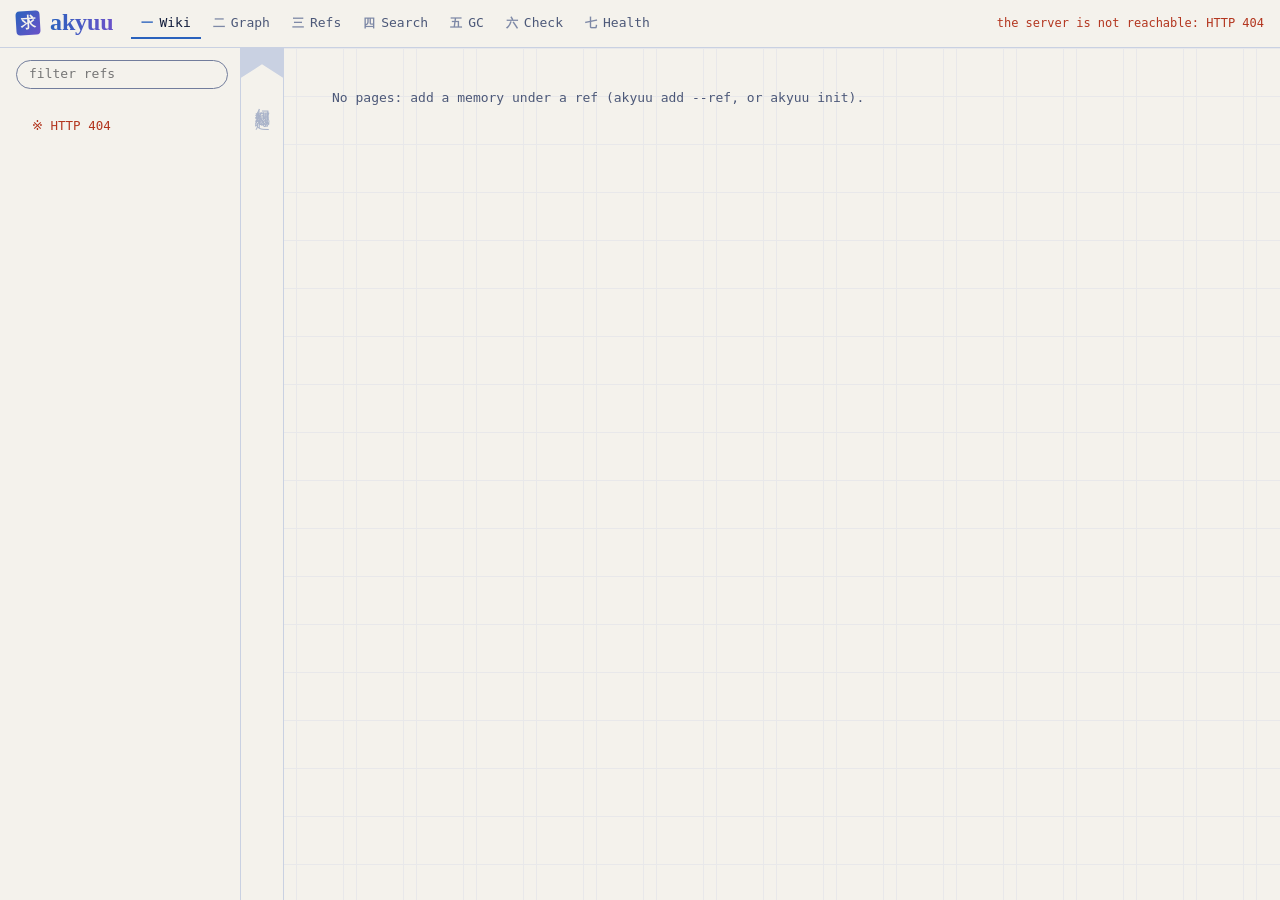
==== web/index.html @ 2ec1ef26 "feat: make the web UI work in small windows and high contrast - Below 720 px, wrap the header and sh" ====
<!doctype html>
<html lang="en">
<head>
<meta charset="utf-8">
<meta name="viewport" content="width=device-width, initial-scale=1">
<meta http-equiv="Content-Security-Policy" content="default-src 'none'; script-src 'unsafe-inline'; style-src 'unsafe-inline'; connect-src 'self'; img-src data:; font-src data:; base-uri 'none'; form-action 'none'">
<meta name="referrer" content="no-referrer">
<title>akyuu</title>
<style>
/*AKYUU-FONTS*/
/* The look is the Akyuu Manuscript design system: a chronicler's page in
   indigo ink. Light is the washi (paper) theme, dark the ai (indigo) one.
   One accent, sora, marks what is current; the status colours are shu
   (vermilion: a problem, a planned deletion), matsu (pine: fine) and kin
   (gold: a search hit). */
:root {
  --ai: #f4f2ec; --ai-raised: #ebe7dd; --ink: #0f1a3a; --ink-muted: #4c5878; --ink-dim: #7d88a6;
  --wire: #5b6b8f; --sora: #2a62bd; --fuji: #6a52c9; --on-accent: #f4f2ec;
  --rule: #dde2ec; --rule-page: #e8e8ea; --rule-strong: #c9d1e2; --rule-label: #a9b3c9; --line: #cdd3e0; --control: #727d9c;
  --shu: #b3361f; --matsu: #2a7451; --kin: #f2d67e;
  --glow-accent: none; --glow-ink: none; --glow-filter: none;
  --kind-s: 46%; --kind-l: 44%; --kind-mix: 11%;
  --chevron: url("data:image/svg+xml,%3Csvg xmlns='http://www.w3.org/2000/svg' width='10' height='6'%3E%3Cpath d='M1 1l4 4 4-4' fill='none' stroke='%234c5878' stroke-width='1.4' stroke-linecap='round' stroke-linejoin='round'/%3E%3C/svg%3E");
  --font-display: 'Shippori Mincho B1', 'Hiragino Mincho ProN', 'Yu Mincho', 'Noto Serif CJK JP', Georgia, serif;
  --font-mono: 'Spline Sans Mono', ui-monospace, Menlo, monospace;
  /* The names the rest of this sheet uses. */
  --bg: var(--ai); --fg: var(--ink); --muted: var(--ink-muted); --card: var(--ai-raised);
  --accent: var(--sora); --warn: var(--shu); --ok: var(--matsu); --grey: #e1e3ea; --grey-fg: var(--ink-muted);
  --sup: var(--wire); --about: var(--sora); --derived: var(--matsu); --refines: var(--fuji);
  --hit: var(--kin); --planned: var(--shu); --sel: var(--ink);
  font: 13px/1.45 var(--font-mono);
}
@media (prefers-color-scheme: dark) {
  :root {
    --ai: #0a1226; --ai-raised: #101c3c; --ink: #e9eef8; --ink-muted: #9aa8c8; --ink-dim: #56648a;
    --wire: #aebcd8; --sora: #8fc0ff; --fuji: #b3a3f2; --on-accent: #0a1226;
    --rule: #131f3d; --rule-page: #0f1932; --rule-strong: #1a2a52; --rule-label: #2e3f6e; --line: #24345e; --control: #63729a;
    --shu: #ff8a70; --matsu: #86d4a8; --kin: #e8c66a;
    --glow-accent: 0 0 14px rgba(143,192,255,.40); --glow-ink: 0 0 18px rgba(210,225,255,.22); --glow-filter: drop-shadow(0 0 4px rgba(143,192,255,.55));
    --grey: #17244a;
    --kind-s: 52%; --kind-l: 70%; --kind-mix: 15%;
    --chevron: url("data:image/svg+xml,%3Csvg xmlns='http://www.w3.org/2000/svg' width='10' height='6'%3E%3Cpath d='M1 1l4 4 4-4' fill='none' stroke='%239aa8c8' stroke-width='1.4' stroke-linecap='round' stroke-linejoin='round'/%3E%3C/svg%3E");
    color-scheme: dark;
  }
}
* { box-sizing: border-box; }
body { margin: 0; background: var(--bg); color: var(--fg); height: 100vh; display: flex; flex-direction: column; }
:focus-visible { outline: 1.6px solid var(--sora); outline-offset: 2px; }
header { display: flex; align-items: center; gap: 18px; padding: 8px 16px; border-bottom: 1px solid var(--rule-strong); background: var(--bg); }
header h1 { margin: 0; display: flex; align-items: center; gap: 10px; font: 700 24px/1 var(--font-display); letter-spacing: -.005em; }
header h1 .name {
  color: var(--sora); background: linear-gradient(90deg, var(--sora), var(--fuji)); -webkit-background-clip: text; background-clip: text; -webkit-text-fill-color: transparent;
  padding-bottom: 3px; }
.seal { display: inline-grid; place-items: center; width: 24px; height: 24px; border-radius: 4px; transform: rotate(-3.5deg);
  background: linear-gradient(135deg, var(--sora), var(--fuji)); color: var(--on-accent); font: 700 15px/1 var(--font-display); box-shadow: var(--glow-accent); }
nav#tabs { display: flex; flex-wrap: wrap; gap: 2px; }
nav button { background: none; border: none; border-bottom: 2px solid transparent; color: var(--ink-muted); padding: 6px 10px 4px; cursor: pointer; font: inherit; }
nav button:hover { color: var(--fg); }
nav button .folio { font: 700 12px/1 var(--font-display); color: var(--ink-dim); margin-right: 6px; }
nav button[aria-selected="true"] { color: var(--fg); border-bottom-color: var(--sora); }
nav button[aria-selected="true"] .folio { color: var(--sora); }
#status { margin-left: auto; color: var(--muted); font-size: 12px; }
#status.bad { color: var(--warn); }
main { flex: 1; display: flex; min-height: 0; }
.view { flex: 1; display: flex; flex-direction: column; min-width: 0; overflow: auto; }
.view[hidden] { display: none; }
.toolbar { display: flex; flex-wrap: wrap; align-items: center; gap: 10px; padding: 8px 16px; border-bottom: 1px solid var(--line); }
.toolbar label { display: inline-flex; align-items: center; gap: 6px; color: var(--muted); }
.toolbar select, .toolbar input, .toolbar button, .panel button, .wpage button {
  font: inherit; color: var(--fg); background: var(--bg); border: 1px solid var(--control); border-radius: 0; padding: 3px 8px; }
.toolbar input[type=search] { border-radius: 9999px; padding: 4px 14px; }
.toolbar button:hover, .panel button:hover, .wpage button:hover { border-color: var(--sora); color: var(--sora); }
.toolbar input[type=number] { width: 4.5em; }
.toolbar select { appearance: none; -webkit-appearance: none; padding-right: 30px; background-image: var(--chevron); background-repeat: no-repeat; background-position: right 11px center; background-size: 10px 6px; }
button { cursor: pointer; }
.chip { display: inline-flex; align-items: center; gap: 4px; border: 1.6px solid var(--sora); color: var(--sora); border-radius: 9999px; padding: 1px 4px 1px 10px; background: var(--bg); box-shadow: var(--glow-accent); }
.chip button { border: none; background: none; padding: 0 4px; color: inherit; }
.notice { padding: 6px 16px; color: var(--muted); font-size: 12.5px; }
.notice.warn { color: var(--warn); }
.notice.warn::before { content: "※ "; }
.canvas { flex: 1; overflow: auto; position: relative; }
svg.graph { display: block; }
svg.graph text { font: 12px var(--font-mono); fill: var(--fg); }
svg.graph .date { fill: var(--ink-dim); font-size: 11px; }
svg.graph .node { cursor: pointer; }
svg.graph .node { --kind: hsl(var(--kh, 220) var(--kind-s) var(--kind-l)); }
svg.graph .node rect.box { fill: color-mix(in oklab, var(--kind) var(--kind-mix), var(--bg)); }
svg.graph .node .kindbar { fill: var(--kind); }
svg.graph .node.superseded .kindbar { opacity: .5; }
svg.graph .ell, .ell { font-family: var(--font-mono); font-weight: 400; }
svg.graph .node text.top { font-size: 9.5px; fill: var(--ink-muted); }
svg.graph .node text.line { font: 700 13px var(--font-display); }
svg.graph .node rect.box { stroke: var(--wire); stroke-width: 1.2; }
svg.graph .node .cut { fill: var(--bg); stroke: none; }
svg.graph .node .fold { fill: none; stroke: var(--wire); stroke-width: 1.2; }
svg.graph .node.superseded rect.box { fill: var(--grey); stroke: var(--ink-dim); }
svg.graph .node.superseded .fold { stroke: var(--ink-dim); }
svg.graph .node.superseded text { fill: var(--grey-fg); }
svg.graph .node.missing rect.box, svg.graph .node.pruned rect.box { fill: none; stroke-dasharray: 5 4; stroke-width: 1.5; }
svg.graph .node.missing rect.box { stroke: var(--warn); }
svg.graph .node.pruned rect.box { stroke: var(--ink-dim); }
svg.graph .node.cacheonly rect.box { stroke: var(--warn); stroke-width: 2; }
svg.graph .node.dim { opacity: .18; }
svg.graph .node.nb rect.box { stroke: var(--sora); stroke-width: 1.8; }
svg.graph .node.selected rect.box { stroke: var(--sora); stroke-width: 2.4; filter: var(--glow-filter); }
svg.graph .node.seed rect.box { stroke: var(--sora); stroke-width: 1.8; }
svg.graph .halo { fill: none; stroke: var(--hit); stroke-width: 5; opacity: .85; }
svg.graph .doomed { fill: none; stroke: var(--planned); stroke-width: 2; stroke-dasharray: 3 3; }
svg.graph .edge { fill: none; stroke-linecap: round; stroke-linejoin: round; }
svg.graph .edge.supersedes { stroke: var(--sup); stroke-width: 2.2; }
svg.graph .edge.about { stroke: var(--about); stroke-width: 1.3; stroke-dasharray: 6 4; }
svg.graph .edge.derived-from { stroke: var(--derived); stroke-width: 1.3; stroke-dasharray: 1 4; }
svg.graph .edge.refines { stroke: var(--refines); stroke-width: 1.3; }
svg.graph .edge.dim { opacity: .12; }
svg.graph marker path { fill: none; stroke-width: 1.4; stroke-linecap: round; stroke-linejoin: round; }
/* Highlight: the edges of the hovered or selected node are bold, the rest is faint. */
svg.graph.hl .edge { opacity: .08; }
svg.graph .edge.hot { opacity: 1; stroke-width: 2.2; }
svg.graph .edge.supersedes.hot { stroke-width: 3.2; }
svg.graph.hl .edge.hot.dim { opacity: .35; }
svg.graph .reftag rect { fill: var(--bg); stroke: var(--sora); stroke-width: 1.3; filter: var(--glow-filter); }
svg.graph .reftag text { fill: var(--sora); font-size: 10px; font-weight: 500; }
svg.graph .reftag.ghost rect { stroke-dasharray: 3 2; stroke: var(--ink-dim); fill: none; filter: none; }
svg.graph .reftag.ghost text { fill: var(--ink-muted); font-weight: 400; }
svg.graph .rootmark { font-size: 11px; fill: var(--sora); }
svg.graph[data-overview="1"] .node > text:not(.rootmark) { display: none; }
.canvas.panning { cursor: grabbing; user-select: none; }
.zoombar { display: inline-flex; gap: 4px; align-items: center; margin-left: auto; }
.zoombar button { min-width: 2em; }
nav .badge { background: var(--shu); color: var(--on-accent); border-radius: 9999px; padding: 0 6px; font-size: 11px; margin-left: 6px; font-weight: 500; }
.card.finding h3 { display: flex; gap: 6px; align-items: center; flex-wrap: wrap; font: 400 12px/1.4 var(--font-mono); }
.finding h3 .pill { margin: 0; }
.finding .why { margin: 8px 0 10px; font: 400 16.5px/1.55 var(--font-display); color: var(--ink); }
.finding .ids { display: flex; flex-direction: column; gap: 3px; }
.legend { display: flex; flex-wrap: wrap; gap: 12px; align-items: center; padding: 4px 14px 8px; color: var(--muted); font-size: 12px; }
.legend svg { vertical-align: middle; display: inline-block; }
.swatch { display: inline-block; width: 12px; height: 12px; border-radius: 3px; border: 1px solid var(--line); vertical-align: middle; margin-right: 3px; }
.swatch.kind { background: hsl(var(--kh, 220) var(--kind-s) var(--kind-l)); border-color: transparent; }
aside.panel { width: 380px; flex: none; overflow-wrap: anywhere; border-left: 1px solid var(--rule-strong); background: var(--bg); overflow: auto; padding: 12px 16px; }
aside.panel[hidden] { display: none; }
.panel h2 { font: 700 18px/1.3 var(--font-display); margin: 8px 0 6px; word-break: break-all; }
.panel .close { float: right; }
.panel table { border-collapse: collapse; margin: 6px 0; width: 100%; }
.panel td { padding: 2px 6px 2px 0; vertical-align: top; }
.panel td:first-child { color: var(--muted); white-space: nowrap; }
pre.body { white-space: pre-wrap; word-break: break-word; background: var(--card); border: 1px solid var(--line); border-radius: 0; padding: 10px 12px; max-height: 45vh; overflow: auto; font: 12.5px/1.5 var(--font-mono); }
.mono { font-family: var(--font-mono); font-size: 12px; }
.link { color: var(--accent); cursor: pointer; }
.link:hover { text-decoration: underline; }
.pill { display: inline-block; border-radius: 0; padding: 0 6px; margin: 0 3px; font-size: 11px; border: 1px solid var(--control); color: var(--muted); }
.pill.good { color: var(--ok); border-color: var(--ok); }
.pill.bad { color: var(--warn); border-color: var(--warn); }
.pad { padding: 10px 16px; }
.cards { display: grid; grid-template-columns: repeat(auto-fill, minmax(min(320px, 100%), 1fr)); gap: 12px; padding: 12px 16px; }
.card { background: var(--card); border: 1px solid var(--line); border-radius: 0; padding: 12px 14px; min-width: 0; }
.card h3 { margin: 0 0 6px; font: 700 17px/1.3 var(--font-display); }
.card h3 .pill { font: 400 11px/1.5 var(--font-mono); vertical-align: 2px; }
/* Refs: each card is headed by its ref, drawn as a tag, over its generations. */
#refs-list { align-items: start; }
#refs-list .card { background: var(--bg); border-color: var(--rule-strong); }
#refs-list .card h3 { display: inline-block; margin: 0 0 12px; font: 500 12.5px/1.4 var(--font-mono); color: var(--sora); border: 1.4px solid var(--sora); border-radius: 9999px; padding: 2px 12px; box-shadow: var(--glow-accent); word-break: break-all; }
#refs-list ol.timeline li { margin-bottom: 10px; }
#refs-list .gen { font-size: 11.5px; color: var(--ink-dim); }
#refs-list .gen.now { color: var(--sora); }
#refs-list .line { font: 700 15px/1.35 var(--font-display); color: var(--ink); margin-top: 1px; word-break: break-word; }
#refs-list li.notkept .line { color: var(--ink-muted); font-weight: 400; }
/* Search: each hit a marked line, its snippet in Mincho with the words in gold. */
.pill.now { color: var(--sora); border-color: var(--sora); }
#search-results .hits { margin-top: 6px; }
#search-results .hits > li { position: relative; padding-left: 22px; margin: 0 0 16px; max-width: 48em; }
#search-results .hits > li::before { content: ""; position: absolute; left: 2px; top: 5px; width: 9px; height: 9px; transform: rotate(45deg); border: 1.6px solid var(--sora); background: radial-gradient(var(--sora) 30%, var(--bg) 32%); box-shadow: var(--glow-accent); }
#search-results .hits > li.old::before { border-color: var(--ink-dim); background: var(--bg); box-shadow: none; }
#search-results .snippet { font: 400 17px/1.6 var(--font-display); color: var(--ink); margin-top: 2px; }
#search-results li.old .snippet { color: var(--ink-muted); }
#search-results h3 { font: 500 12px/1.4 var(--font-mono); color: var(--sora); margin: 22px 0 8px; }
#search-results h3::before { content: "※ "; }
/* GC: the count of a run as a large numeral, and the lists as ledgers. */
#gc-summary { display: block; line-height: 1.9; }
#gc-summary > span + span { margin-left: .5ch; }
.tally { font: 700 26px/1 var(--font-display); padding: 0 2px; }
.tally.bad { color: var(--shu); }
.tally.good { color: var(--matsu); }
#gc-lists { align-items: start; }
#gc-lists .card { background: var(--bg); border-color: var(--rule-strong); }
#gc-lists table.list td:last-child { word-break: break-word; }
/* Check: each finding a note on the page; a problem framed in vermilion. */
#check-list { align-items: start; }
#check-list .card { background: var(--bg); border-color: var(--rule-strong); }
#check-list .card.sev-problem { border-color: var(--shu); }
#check-list .card.sev-info .why { color: var(--ink-muted); }
#c-summary .pill.good { font-weight: 500; }
/* Health: the same cards; a problem framed in vermilion, the two summaries in pine when all is well. */
#health { align-items: start; }
#health .card { background: var(--bg); border-color: var(--rule-strong); }
#health .card.sev-problem { border-color: var(--shu); }
#health .card.sev-ok { border-color: var(--matsu); }
#health .card > p:not(.muted) { font: 400 15.5px/1.55 var(--font-display); }
ol.timeline { list-style: none; margin: 0; padding: 0 0 0 12px; border-left: 1.4px solid var(--wire); }
ol.timeline li { margin: 0 0 6px; padding-left: 8px; position: relative; }
ol.timeline li::before { content: ""; position: absolute; left: -18px; top: 5px; width: 9px; height: 9px; transform: rotate(45deg); background: var(--bg); border: 1.6px solid var(--wire); }
ol.timeline li:first-child::before { border-color: var(--sora); box-shadow: var(--glow-accent); background: radial-gradient(var(--sora) 30%, var(--bg) 32%); }
ol.timeline li.notkept::before { border-color: var(--ink-dim); border-style: dashed; background: var(--bg); box-shadow: none; }
ul.plain, ol.plain { list-style: none; margin: 4px 0; padding: 0; }
ul.plain li, ol.plain li { margin: 2px 0; word-break: break-word; }
.hits li { margin: 0 0 10px; }
mark { background: var(--hit); color: #0a1226; border-radius: 0; padding: 0 1px; }
.muted { color: var(--muted); }
.grid2 { display: grid; grid-template-columns: repeat(auto-fit, minmax(min(300px, 100%), 1fr)); gap: 12px; padding: 12px 16px; }
table.list { border-collapse: collapse; width: 100%; font-size: 12.5px; }
table.list td, table.list th { text-align: left; padding: 4px 8px 4px 0; border-bottom: 1px solid var(--line); font-variant-numeric: tabular-nums; }
table.list th { color: var(--muted); font-weight: 500; }
.split .canvas { min-height: 320px; max-height: 65vh; }
/* The wiki: a tree of refs on the left, a centre fold, and the page on
   manuscript paper (genkō yōshi: columns of square cells) on the right. */
#view-wiki { flex-direction: row; }
.wnav { width: 240px; flex: none; overflow: auto; padding: 12px 12px 12px 16px; background: var(--bg); }
.wnav input { width: 100%; font: inherit; color: var(--fg); background: var(--bg); border: 1px solid var(--control); border-radius: 9999px; padding: 4px 12px; margin-bottom: 10px; }
ul.wtree { list-style: none; margin: 0; padding-left: 14px; }
.wnav > ul.wtree { padding-left: 0; }
ul.wtree li { margin: 2px 0; word-break: break-all; }
ul.wtree > li > .muted { color: var(--ink-dim); }
ul.wtree a { text-decoration: none; color: var(--ink-muted); }
ul.wtree a:hover { color: var(--sora); }
ul.wtree a.current { color: var(--sora); font-weight: 500; }
ul.wtree a.current::before { content: ""; display: inline-block; width: 6px; height: 6px; margin: 0 7px 1px -13px; transform: rotate(45deg); background: var(--sora); box-shadow: var(--glow-accent); }
.wfold { width: 44px; flex: none; border-left: 1px solid var(--rule-strong); border-right: 1px solid var(--rule-strong); display: flex; flex-direction: column; align-items: center; }
.wfold::before { content: ""; width: 100%; height: 30px; background: var(--rule-strong); clip-path: polygon(0 0, 100% 0, 100% 100%, 50% 55%, 0 100%); }
.wfold span { writing-mode: vertical-rl; margin-top: 18px; font: 400 15px/1 var(--font-display); letter-spacing: .12em; color: var(--rule-label); }
.wpage {
  flex: 1; overflow: auto; padding: 28px 48px 64px; min-width: 0;
  background-color: var(--bg);
  background-image:
    linear-gradient(to bottom, var(--rule-page) 1px, transparent 1px),
    linear-gradient(to right, transparent 12px, var(--rule-page) 12px, var(--rule-page) 13px, transparent 13px, transparent 59px, var(--rule-page) 59px);
  background-size: 60px 48px, 60px 100%;
  background-attachment: local;
}
.wpage h1 { font: 700 40px/1.15 var(--font-display); margin: 4px 0 6px; word-break: break-word; color: var(--ink); text-shadow: var(--glow-ink); }
.wpage h1 .ns { color: var(--ink-dim); text-shadow: none; }
.wpage h1 .leaf {
  color: var(--sora); background: linear-gradient(90deg, var(--sora), var(--fuji)); -webkit-background-clip: text; background-clip: text; -webkit-text-fill-color: transparent; text-shadow: none; }
.wpage .meta { margin: 0 0 22px; font-size: 12.5px; }
.wpage h2 { font: 500 12px/1.4 var(--font-mono); color: var(--sora); margin: 22px 0 8px; }
.wpage h2::before { content: "※ "; }
.md { max-width: 40em; font: 400 18px/1.75 var(--font-display); color: var(--ink); }
.md h1, .md h2, .md h3, .md h4, .md h5 { font: 700 22px/1.3 var(--font-display); margin: 22px 0 8px; color: var(--ink); }
.md h3, .md h4, .md h5 { font-size: 19px; }
.wpage .md h2::before { content: none; }
.md p { margin: 8px 0; }
.md ul, .md ol { margin: 6px 0; padding-left: 24px; }
.md li::marker { color: var(--ink-dim); }
.md code { font: 14px var(--font-mono); background: var(--card); border: 1px solid var(--line); border-radius: 0; padding: 0 4px; }
.md blockquote { margin: 10px 0; padding: 2px 14px; border-left: 1.4px solid var(--wire); color: var(--ink-muted); }
.md a { color: var(--sora); text-decoration-thickness: 1px; text-underline-offset: 3px; }
.wlinks { max-width: 40em; border-top: 1px solid var(--rule-strong); margin-top: 28px; padding-top: 4px; }
.wlinks ul.plain a { text-decoration: none; }
.wlinks ol.timeline { margin-top: 4px; }
.wlinks ol.timeline button { font-size: 11.5px; padding: 1px 8px; margin-left: 4px; }
ol.timeline.episodes li { margin-bottom: 16px; }
ol.timeline.episodes li > .muted { font-size: 12px; color: var(--ink-dim); }
ol.timeline.episodes .md { font: 700 19px/1.45 var(--font-display); }
ol.timeline.episodes .md p { margin: 2px 0; }
/* Small windows and phones: the header wraps, the tabs scroll in one row,
   the wiki stacks (the tree above the page, no fold), and the side panel
   is a sheet at the bottom. */
@media (max-width: 720px) {
  header { flex-wrap: wrap; gap: 6px 14px; padding: 8px 12px 0; }
  nav#tabs { order: 3; width: 100%; flex-wrap: nowrap; overflow-x: auto; scrollbar-width: none; }
  nav button { white-space: nowrap; padding: 6px 8px 6px; }
  #status { font-size: 11px; }
  .toolbar { padding: 8px 12px; gap: 8px; }
  .notice, .legend, .pad, .cards, .grid2 { padding-left: 12px; padding-right: 12px; }
  #view-wiki { flex-direction: column; overflow: hidden; }
  .wnav { width: auto; max-height: 30vh; flex: none; padding: 10px 12px; border-bottom: 1px solid var(--rule-strong); }
  .wfold { display: none; }
  .wpage { flex: 1; min-height: 0; padding: 18px 16px 48px; }
  .wpage h1 { font-size: 30px; }
  .md { font-size: 17px; }
  aside.panel { position: fixed; left: 0; right: 0; bottom: 0; width: auto; max-height: 70vh; z-index: 10;
    border-left: 0; border-top: 1px solid var(--rule-strong); box-shadow: 0 -8px 24px rgba(4,8,20,.25); padding-bottom: calc(12px + env(safe-area-inset-bottom, 0px)); }
}
/* Forced colours (Windows high contrast): the inked gradient text would be
   invisible, so it becomes plain system text. */
@media (forced-colors: active) {
  header h1 .name, .wpage h1 .leaf { background: none; -webkit-text-fill-color: CanvasText; color: CanvasText; }
  .seal { background: CanvasText; color: Canvas; }
  ul.wtree a.current::before { background: CanvasText; }
}
</style>
</head>
<body>
<header>
  <h1><span class="seal" aria-hidden="true">求</span><span class="name">akyuu</span></h1>
  <nav id="tabs" role="tablist">
    <button data-tab="wiki" aria-selected="true"><span class="folio" aria-hidden="true">一</span>Wiki</button>
    <button data-tab="graph"><span class="folio" aria-hidden="true">二</span>Graph</button>
    <button data-tab="refs"><span class="folio" aria-hidden="true">三</span>Refs</button>
    <button data-tab="search"><span class="folio" aria-hidden="true">四</span>Search</button>
    <button data-tab="gc"><span class="folio" aria-hidden="true">五</span>GC</button>
    <button data-tab="check"><span class="folio" aria-hidden="true">六</span>Check<span class="badge" id="check-badge" hidden>0</span></button>
    <button data-tab="health"><span class="folio" aria-hidden="true">七</span>Health</button>
  </nav>
  <span id="status">loading</span>
</header>
<main>
  <section class="view" id="view-wiki">
    <nav class="wnav"><input id="wiki-filter" type="search" placeholder="filter refs" autocomplete="off"><div id="wiki-nav"></div></nav>
    <div class="wfold" aria-hidden="true"><span>幻想郷縁起</span></div>
    <article class="wpage" id="wiki-page"></article>
  </section>
  <section class="view" id="view-graph" hidden>
    <div class="toolbar">
      <label>kind <select id="f-kind"></select></label>
      <label>agent <select id="f-agent"></select></label>
      <label>ref <select id="f-ref"></select></label>
      <label title="Edges away from the start nodes">hops <input id="w-hops" type="number" min="0" max="10" value="2"></label>
      <label title="How many of the newest heads to start from">heads <input id="w-limit" type="number" min="1" max="100000" value="200"></label>
      <label><input id="w-all" type="checkbox"> show all</label>
      <span id="w-focus"></span>
      <label title="Compact stacks short chains in fewer columns, to use the height. By time keeps one column for each chain.">layout <select id="f-layout"><option value="compact">compact</option><option value="time">by time</option></select></label>
      <span class="zoombar" data-for="graph-canvas"><button type="button" data-zoom="out" title="Zoom out">−</button><button type="button" data-zoom="in" title="Zoom in">+</button><button type="button" data-zoom="fit" title="Fit the drawing to the window">Fit</button><button type="button" data-zoom="one" title="Natural size">100%</button><span class="muted" data-zoom-label></span></span>
    </div>
    <div class="notice" id="graph-notice"></div>
    <div class="legend" id="legend"></div>
    <div class="canvas" id="graph-canvas"></div>
  </section>
  <section class="view" id="view-refs" hidden>
    <div class="notice" id="refs-notice"></div>
    <div class="cards" id="refs-list"></div>
  </section>
  <section class="view" id="view-search" hidden>
    <form class="toolbar" id="search-form">
      <input id="s-q" type="search" placeholder="words to find" size="36" autocomplete="off">
      <label>limit <input id="s-limit" type="number" min="1" max="100" value="10"></label>
      <label>hops <input id="s-hops" type="number" min="0" max="5" value="1"></label>
      <button type="submit">Search</button>
      <button type="button" id="s-show">Show hits in the graph</button>
    </form>
    <div class="notice" id="search-notice"></div>
    <div class="pad" id="search-results"></div>
  </section>
  <section class="view" id="view-gc" hidden>
    <div class="toolbar" id="gc-summary"></div>
    <div class="notice" id="gc-notice"></div>
    <div class="legend" id="gc-legend"></div>
    <div class="toolbar"><span class="zoombar" data-for="gc-canvas"><button type="button" data-zoom="out" title="Zoom out">−</button><button type="button" data-zoom="in" title="Zoom in">+</button><button type="button" data-zoom="fit" title="Fit the drawing to the window">Fit</button><button type="button" data-zoom="one" title="Natural size">100%</button><span class="muted" data-zoom-label></span></span></div>
    <div class="split">
      <div class="canvas" id="gc-canvas"></div>
      <div class="grid2" id="gc-lists"></div>
    </div>
  </section>
  <section class="view" id="view-check" hidden>
    <div class="toolbar">
      <label>kind <select id="c-kind"></select></label>
      <label>level <select id="c-level"></select></label>
      <button id="c-run" type="button">Check again</button>
      <span class="muted" id="c-note"></span>
    </div>
    <div class="notice" id="c-summary"></div>
    <div class="grid2" id="check-list"></div>
  </section>
  <section class="view" id="view-health" hidden>
    <div class="toolbar"><button id="h-run" type="button">Run verify again</button><span class="muted" id="h-note"></span></div>
    <div class="grid2" id="health"></div>
  </section>
  <aside class="panel" id="panel" hidden></aside>
</main>
<!--AKYUU-DATA-->
<script>
'use strict';
const Akyuu = (function () {
  // ---------------------------------------------------------------------
  // Pure helpers. They use no DOM, so node can run them for a check.
  // ---------------------------------------------------------------------

  // The first 12 hex digits of an id, for labels.
  function shortId(id) {
    return typeof id === 'string' && id.indexOf('sha256-') === 0 ? id.slice(7, 19) : String(id);
  }

  function hashText(t) {
    let h = 2166136261;
    for (let i = 0; i < t.length; i++) { h ^= t.charCodeAt(i); h = Math.imul(h, 16777619); }
    return h >>> 0;
  }

  // A colour for each kind of memory, always the same for the same kind.
  function kindHue(kind) { return kind == null ? 0 : (hashText(kind) % 360); }

  function timeOf(t) {
    if (t == null) return null;
    const n = Date.parse(t);
    return isNaN(n) ? null : n;
  }

  // Newest first by created time, then by id. A node with no time goes last.
  function newestFirst(a, b) {
    const ta = timeOf(a.created), tb = timeOf(b.created);
    if (ta !== tb) {
      if (ta == null) return 1;
      if (tb == null) return -1;
      return tb - ta;
    }
    return a.id < b.id ? -1 : a.id > b.id ? 1 : 0;
  }

  // The window of a whole graph, as /api/graph makes it. The static export
  // has the whole graph and uses this to show the same window.
  function windowGraph(full, opts) {
    const o = Object.assign({ focus: null, hops: 2, limit: 200, all: false }, opts || {});
    const windowInfo = { focus: o.focus, hops: o.hops, limit: o.limit, all: !!o.all };
    const total = { nodes: full.nodes.length, edges: full.edges.length };
    if (o.all) {
      return { nodes: full.nodes, edges: full.edges, truncated: false, total: total,
               shown: total, seeds: [], window: windowInfo };
    }
    const adj = new Map();
    for (const n of full.nodes) adj.set(n.id, []);
    for (const e of full.edges) {
      if (adj.has(e.src)) adj.get(e.src).push(e.dst);
      if (adj.has(e.dst)) adj.get(e.dst).push(e.src);
    }
    let seeds;
    if (o.focus) {
      seeds = [o.focus];
    } else {
      seeds = full.nodes.filter(n => n.status === 'head').sort(newestFirst).slice(0, o.limit).map(n => n.id);
    }
    const shown = new Set(seeds);
    let frontier = seeds.slice();
    for (let h = 0; h < o.hops && frontier.length; h++) {
      const next = [];
      for (const id of frontier) {
        for (const x of adj.get(id) || []) {
          if (!shown.has(x)) { shown.add(x); next.push(x); }
        }
      }
      frontier = next;
    }
    const nodes = full.nodes.filter(n => shown.has(n.id));
    const edges = full.edges.filter(e => shown.has(e.src) && shown.has(e.dst));
    return { nodes: nodes, edges: edges,
             truncated: nodes.length < total.nodes || edges.length < total.edges,
             total: total, shown: { nodes: nodes.length, edges: edges.length },
             seeds: seeds, window: windowInfo };
  }

  // A small binary heap, for the order of the layout.
  function Heap(less) { this.a = []; this.less = less; }
  Heap.prototype.push = function (x) {
    const a = this.a; a.push(x); let i = a.length - 1;
    while (i > 0) { const p = (i - 1) >> 1; if (!this.less(a[i], a[p])) break; [a[i], a[p]] = [a[p], a[i]]; i = p; }
  };
  Heap.prototype.pop = function () {
    const a = this.a; const top = a[0]; const last = a.pop();
    if (a.length) {
      a[0] = last; let i = 0;
      for (;;) {
        const l = 2 * i + 1, r = l + 1; let m = i;
        if (l < a.length && this.less(a[l], a[m])) m = l;
        if (r < a.length && this.less(a[r], a[m])) m = r;
        if (m === i) break; [a[i], a[m]] = [a[m], a[i]]; i = m;
      }
    }
    return top;
  };
  Heap.prototype.size = function () { return this.a.length; };

  // Order the columns so that the edges are short: the sum over all edges of
  // the distance between their two columns is small. `adj[c]` maps each linked
  // column to the number of edges. This is a linear arrangement problem. Two
  // steps: barycenter sweeps (each column goes to the mean place of its
  // neighbours), then swaps of neighbours that help. The result is never worse
  // than the order in time, and it is the same every time. Returns, for each
  // column, its new place.
  function orderColumns(ncol, adj) {
    const cost = (pos) => {
      let s = 0;
      for (let c = 0; c < ncol; c++) for (const [d, w] of adj[c]) if (d > c) s += w * Math.abs(pos[c] - pos[d]);
      return s;
    };
    const ids = Array.from({ length: ncol }, (_, i) => i);
    let pos = ids.slice(), best = pos.slice(), bestCost = cost(pos);
    for (let sweep = 0; sweep < 10; sweep++) {
      const bary = pos.map((p, c) => {
        let w = 0, s = 0;
        for (const [d, k] of adj[c]) { w += k; s += k * pos[d]; }
        return w ? s / w : p;
      });
      const next = new Array(ncol);
      ids.slice().sort((x, y) => bary[x] - bary[y] || pos[x] - pos[y]).forEach((c, i) => { next[c] = i; });
      pos = next;
      const k = cost(pos);
      if (k < bestCost) { bestCost = k; best = pos.slice(); }
    }
    pos = best.slice();
    const at = new Array(ncol);
    pos.forEach((p, c) => { at[p] = c; });
    for (let pass = 0; pass < 6; pass++) {
      let moved = false;
      for (let i = 0; i + 1 < ncol; i++) {
        const u = at[i], v = at[i + 1];
        let delta = 0;
        for (const [n, w] of adj[u]) if (n !== v) delta += w * (Math.abs(pos[n] - (i + 1)) - Math.abs(pos[n] - i));
        for (const [n, w] of adj[v]) if (n !== u) delta += w * (Math.abs(pos[n] - i) - Math.abs(pos[n] - (i + 1)));
        if (delta < 0) { at[i] = v; at[i + 1] = u; pos[u] = i + 1; pos[v] = i; moved = true; }
      }
      if (!moved) break;
    }
    return pos;
  }

  // The layered layout. Edges point from a newer memory to an older one, so
  // the graph is a DAG and needs no force layout:
  //
  // 1. Order: newest first, but a node always comes after every node that
  //    points at it (Kahn's algorithm, with the created time as priority).
  // 2. Chains: a memory and the memory that it supersedes share a lane. In a
  //    fork the first (newest) source keeps the lane, and the other one gets
  //    its own: the fork is a branch.
  // 3. Columns: the chains are packed into columns. Two chains share a
  //    column when their spans in the order do not overlap.
  // 4. Rows: go down the order. A node starts a new row if its column is
  //    taken in the current row, or if it has an edge to a node in it. So
  //    time runs down and every edge points down.
  // 5. Column order: the rows do not depend on which column is which, so the
  //    columns can change places now. Edges between far columns cross more
  //    gutters and more lines. So the columns are ordered to make the edges
  //    short (see orderColumns). A chain stays in its column, and each cell
  //    still holds one node. `opts.reorder === false` skips this step.
  //
  // `opts.maxColumns` makes a compact layout. Step 3 gives one column to each
  // chain that is alive at the same time, and most chains start at the top, so
  // a graph of many short chains is wide and short. With a limit, the chains
  // are stacked in at most that many columns (packChains), between step 4 and
  // step 5, and the graph gets taller and narrower.

  // Stack the chains of a layout in at most K columns.
  //
  // The rows of a chain keep their distances (a chain moves as a whole), so a
  // chain stays in one column and every edge inside it is as it was. A chain
  // moves down until it is below the chain above it in its column, and below
  // each node that points at one of its nodes. The chains are placed in an
  // order where a chain comes after the chains that point at it, so every
  // edge between chains still points down.
  //
  // Two chains that point at each other (an edge each way, in different nodes)
  // cannot be put one under the other. Such a chain, and a chain that cannot
  // be moved because it must stay above a pinned chain, is pinned: it keeps its
  // rows, and so a column of its own (shared only with pinned chains that do
  // not overlap it). The result can have more than K columns then, never fewer
  // rows than the by-time layout needs for them.
  //
  // Returns the new place of each node and the number of columns, or null if
  // the layout needs no packing.
  function packChains(chains, pos, graph, K) {
    const info = chains.map((ids, c) => {
      const rows = ids.map(id => pos.get(id).row);
      const min = Math.min.apply(null, rows);
      return { c: c, ids: ids, rel: rows.map(r => r - min), min: min, len: Math.max.apply(null, rows) - min + 1, off: 0, col: -1 };
    });
    const at = new Map();
    for (const ci of info) ci.ids.forEach((id, i) => at.set(id, { ci: ci, i: i }));
    const into = info.map(() => []), outof = info.map(() => []);
    for (const e of graph.edges) {
      const s = at.get(e.src), d = at.get(e.dst);
      if (!s || !d || s.ci === d.ci) continue;
      outof[s.ci.c].push({ s: s, d: d });
      into[d.ci.c].push({ s: s, d: d });
    }
    // One try with a set of pinned chains. Returns { ok: true } or the chains
    // to pin and try again.
    function attempt(pinned) {
      // The pinned chains: their own rows, columns by their spans.
      const pinCols = [];   // the last row of each pinned column
      for (const ci of info.filter(x => pinned.has(x.c)).sort((a, b) => a.min - b.min || a.c - b.c)) {
        let col = pinCols.findIndex(end => end < ci.min);
        if (col < 0) { col = pinCols.length; pinCols.push(-1); }
        pinCols[col] = ci.min + ci.len - 1;
        ci.off = ci.min; ci.col = col;
      }
      const stackCols = Math.max(1, K - pinCols.length);
      const bottom = new Array(stackCols).fill(-1);
      // Order the others: a chain after the chains that point at it.
      const rest = info.filter(x => !pinned.has(x.c));
      const waiting = new Map(rest.map(ci => [ci.c, new Set(into[ci.c].filter(x => !pinned.has(x.s.ci.c)).map(x => x.s.ci.c)).size]));
      const ready = rest.filter(ci => waiting.get(ci.c) === 0).sort((a, b) => a.min - b.min || a.c - b.c);
      const done = new Set();
      const queue = ready.slice();
      let placed = 0;
      while (queue.length) {
        queue.sort((a, b) => a.min - b.min || a.c - b.c);
        const ci = queue.shift();
        let lb = 0, ub = Infinity;
        for (const x of into[ci.c]) lb = Math.max(lb, x.s.ci.off + x.s.ci.rel[x.s.i] + 1 - ci.rel[x.d.i]);
        for (const x of outof[ci.c]) if (pinned.has(x.d.ci.c)) ub = Math.min(ub, x.d.ci.off + x.d.ci.rel[x.d.i] - 1 - ci.rel[x.s.i]);
        let best = -1, start = Infinity;
        for (let k = 0; k < stackCols; k++) {
          const s = Math.max(bottom[k] + 1, lb);
          if (s < start) { start = s; best = k; }
        }
        if (best < 0 || start > ub) return { ok: false, pin: [ci.c] };
        ci.off = start; ci.col = pinCols.length + best;
        bottom[best] = start + ci.len - 1;
        done.add(ci.c); placed++;
        for (const x of outof[ci.c]) {
          const d = x.d.ci;
          if (pinned.has(d.c) || done.has(d.c) || !waiting.has(d.c)) continue;
          const left = new Set(into[d.c].filter(y => !pinned.has(y.s.ci.c) && !done.has(y.s.ci.c)).map(y => y.s.ci.c)).size;
          waiting.set(d.c, left);
          if (left === 0 && queue.indexOf(d) < 0) queue.push(d);
        }
      }
      if (placed < rest.length) {
        // Some chains were never ready: they point at each other, or at a chain
        // that does. Pin the oldest of them, and try again. After many tries,
        // pin them all, so that the work stays small.
        const left = rest.filter(ci => !done.has(ci.c)).sort((a, b) => a.min - b.min || a.c - b.c);
        return { ok: false, pin: tries >= MAX_TRIES ? left.map(ci => ci.c) : [left[0].c] };
      }
      return { ok: true };
    }
    const MAX_TRIES = 40;
    let tries = 0;
    const pinned = new Set();
    for (;;) {
      tries++;
      const r = attempt(pinned);
      if (r.ok) break;
      for (const c of r.pin) pinned.add(c);
    }
    // The used columns, in order, with no gap.
    const used = Array.from(new Set(info.map(ci => ci.col))).sort((a, b) => a - b);
    const newCol = new Map(used.map((c, i) => [c, i]));
    const out = new Map();
    let rows = 0;
    for (const ci of info) {
      ci.ids.forEach((id, i) => {
        const row = ci.off + ci.rel[i];
        rows = Math.max(rows, row + 1);
        out.set(id, { col: newCol.get(ci.col), row: row, seq: pos.get(id).seq });
      });
    }
    return { pos: out, columns: used.length, rows: rows };
  }

  function layout(graph, opts) {
    const byId = new Map();
    for (const n of graph.nodes) byId.set(n.id, n);
    const ins = new Map(), outs = new Map();
    for (const n of graph.nodes) { ins.set(n.id, []); outs.set(n.id, []); }
    for (const e of graph.edges) {
      if (!byId.has(e.src) || !byId.has(e.dst) || e.src === e.dst) continue;
      outs.get(e.src).push(e);
      ins.get(e.dst).push(e);
    }
    // 1. order
    const waiting = new Map();
    for (const n of graph.nodes) waiting.set(n.id, new Set(ins.get(n.id).map(e => e.src)).size);
    const heap = new Heap((a, b) => newestFirst(a, b) < 0);
    for (const n of graph.nodes) if (waiting.get(n.id) === 0) heap.push(n);
    const order = [];
    const placed = new Set();
    while (heap.size()) {
      const n = heap.pop();
      if (placed.has(n.id)) continue;
      placed.add(n.id); order.push(n);
      const seen = new Set();
      for (const e of outs.get(n.id)) {
        if (seen.has(e.dst)) continue;
        seen.add(e.dst);
        const w = waiting.get(e.dst) - 1;
        waiting.set(e.dst, w);
        if (w === 0) heap.push(byId.get(e.dst));
      }
    }
    if (order.length < graph.nodes.length) {
      // A cycle cannot happen with content addresses, but do not lose nodes.
      for (const n of graph.nodes.slice().sort(newestFirst)) if (!placed.has(n.id)) { placed.add(n.id); order.push(n); }
    }
    const seq = new Map();
    order.forEach((n, i) => seq.set(n.id, i));
    // 2. chains
    const chainOf = new Map();
    const chains = [];
    for (const n of order) {
      if (!chainOf.has(n.id)) { chainOf.set(n.id, chains.length); chains.push([n.id]); }
      const c = chainOf.get(n.id);
      const olds = outs.get(n.id).filter(e => e.kind === 'supersedes' && !chainOf.has(e.dst))
        .map(e => e.dst).sort((a, b) => seq.get(a) - seq.get(b));
      if (olds.length) { chainOf.set(olds[0], c); chains[c].push(olds[0]); }
    }
    // 3. columns
    const spans = chains.map((ids, c) => {
      let from = Infinity, to = -Infinity;
      for (const id of ids) { const s = seq.get(id); if (s < from) from = s; if (s > to) to = s; }
      return { c: c, from: from, to: to };
    }).sort((a, b) => a.from - b.from || a.c - b.c);
    const colEnd = [];
    const colOfChain = new Map();
    for (const sp of spans) {
      let col = colEnd.findIndex(end => end < sp.from);
      if (col < 0) { col = colEnd.length; colEnd.push(sp.to); } else colEnd[col] = sp.to;
      colOfChain.set(sp.c, col);
    }
    // 4. rows
    const pos = new Map();
    let row = 0, usedCols = new Set(), inRow = new Set();
    for (const n of order) {
      const col = colOfChain.get(chainOf.get(n.id));
      const linked = ins.get(n.id).some(e => inRow.has(e.src));
      if (usedCols.has(col) || linked) { row++; usedCols = new Set(); inRow = new Set(); }
      usedCols.add(col); inRow.add(n.id);
      pos.set(n.id, { col: col, row: row, seq: seq.get(n.id) });
    }
    // 4b. a compact layout: stack the chains in at most maxColumns columns
    let rowsUsed = order.length ? row + 1 : 0;
    let columnsUsed = colEnd.length;
    if (opts && opts.maxColumns >= 1 && colEnd.length > opts.maxColumns && order.length) {
      const packed = packChains(chains, pos, graph, opts.maxColumns);
      // Chains that point at each other stay in their own columns. If that
      // leaves more columns than the limit, the by-time layout is better.
      if (packed.columns <= opts.maxColumns) {
        for (const [id, p] of packed.pos) pos.set(id, p);
        rowsUsed = packed.rows;
        columnsUsed = packed.columns;
      }
    }
    // 5. column order
    const ncol = Math.max(columnsUsed, 1);
    let colAt = null;   // the column that each old column becomes
    if (!(opts && opts.reorder === false) && ncol > 2) {
      const adj = [];
      for (let c = 0; c < ncol; c++) adj.push(new Map());
      for (const e of graph.edges) {
        const a = pos.get(e.src), b = pos.get(e.dst);
        if (!a || !b || a.col === b.col) continue;
        adj[a.col].set(b.col, (adj[a.col].get(b.col) || 0) + 1);
        adj[b.col].set(a.col, (adj[b.col].get(a.col) || 0) + 1);
      }
      colAt = orderColumns(ncol, adj);
      for (const [id, p] of pos) pos.set(id, { col: colAt[p.col], row: p.row, seq: p.seq });
    }
    return { pos: pos, order: order.map(n => n.id), columns: ncol, colAt: colAt,
             rows: rowsUsed, chains: chains };
  }

  // The marks of a snippet are the control characters U+0001 and U+0002, the
  // same as in the text index of the server (snippetOpen and snippetClose in
  // Akyuu.Cache). A square bracket in a body is then plain text, not a mark.
  const MARK_OPEN = '\u0001', MARK_CLOSE = '\u0002';

  // Search the bodies of the static export: every word must be in the body,
  // case does not matter. The snippet marks the words with MARK_OPEN and
  // MARK_CLOSE, like the text index of the server. A mark character in a body
  // becomes U+FFFD, as in the index. Current memories come first.
  function staticSearch(memories, q, limit) {
    const words = q.toLowerCase().split(/\s+/).filter(Boolean);
    const hits = [];
    if (!words.length) return { query: q, matches: [], context: [] };
    for (const id of Object.keys(memories)) {
      const m = memories[id];
      if (!m || typeof m.body !== 'string') continue;
      const body = m.body.replace(/[\u0001\u0002]/g, '\uFFFD');
      const low = body.toLowerCase();
      if (!words.every(w => low.indexOf(w) >= 0)) continue;
      const first = Math.min.apply(null, words.map(w => low.indexOf(w)));
      const from = Math.max(0, first - 40), to = Math.min(body.length, first + 80);
      // One pass over all the words, the longest first, so that a word inside
      // another word, or a word like "b", cannot mark the marks again.
      const re = new RegExp(words.slice().sort((a, b) => b.length - a.length)
        .map(w => w.replace(/[.*+?^${}()|[\]\\]/g, '\\$&')).join('|'), 'gi');
      const snip = body.slice(from, to).replace(re, s => MARK_OPEN + s + MARK_CLOSE);
      const supersededBy = (m.edges || []).filter(e => e.dir === 'in' && e.kind === 'supersedes').map(e => e.id);
      hits.push({ id: id, snippet: (from > 0 ? '...' : '') + snip.replace(/\s+/g, ' ') + (to < body.length ? '...' : ''),
                  supersededBy: supersededBy, created: m.created });
    }
    hits.sort((a, b) => (a.supersededBy.length > 0) - (b.supersededBy.length > 0) || newestFirst(a, b));
    return { query: q, matches: hits.slice(0, limit).map(h => ({ id: h.id, snippet: h.snippet, supersededBy: h.supersededBy })), context: [] };
  }

  // Split a snippet at the marks into plain and marked parts.
  function snippetParts(s) {
    const parts = [];
    const re = /\u0001([^\u0002]*)\u0002/g;
    let last = 0, m;
    while ((m = re.exec(s)) !== null) {
      if (m.index > last) parts.push({ text: s.slice(last, m.index), mark: false });
      parts.push({ text: m[1], mark: true });
      last = re.lastIndex;
    }
    if (last < s.length) parts.push({ text: s.slice(last), mark: false });
    return parts;
  }

  function ago(ms) {
    const s = Math.round(ms / 1000);
    if (s < 90) return s + ' s';
    if (s < 5400) return Math.round(s / 60) + ' min';
    if (s < 172800) return Math.round(s / 3600) + ' h';
    return Math.round(s / 86400) + ' days';
  }

  // The size of a node and of the grid.
  const NODE_W = 210, NODE_H = 36, ROW_H = 60, LEFT = 96, TOP = 28;

  // The ref tags of one node, in two rows: the current values, and the older
  // generations. At most MAX_GHOSTS older ones are drawn. Then a "+N" tag
  // follows, and its title names the rest.
  const TAG_H = 15, TAG_GAP = 4, MAX_GHOSTS = 2, COL_GAP = 40;
  const tagWidth = (label) => 14 + label.length * 6.1;
  const rowWidth = (row) => row.reduce((s, t) => s + tagWidth(t.label) + TAG_GAP, 0);
  function tagRows(list) {
    const cur = [], old = [];
    for (const m of list) {
      if (m.gen === 0) cur.push({ label: m.name, ghost: false, title: 'ref ' + m.name + ' (current)' });
      else old.push({ label: m.name + '~' + m.gen, ghost: true, title: 'ref ' + m.name + ', generation ' + m.gen + (m.kept ? ' (GC keeps it)' : ' (GC does not keep it)') });
    }
    if (old.length > MAX_GHOSTS) {
      const rest = old.slice(MAX_GHOSTS);
      old.length = MAX_GHOSTS;
      old.push({ label: '+' + rest.length, ghost: true, title: 'more older generations: ' + rest.map(t => t.label).join(', ') });
    }
    return [cur, old];
  }

  // The x position of each column, and the tags of each node.
  //
  // The tags sit to the right of their node. Each column is as wide as its
  // widest tags, so a tag never reaches the memories of the next column.
  // After the tags comes the gutter of the column: COL_GAP of free space, and
  // TRACK more for each track that the routing puts into it (`gutterTracks`).
  // This function is pure: the tests call it with no document.
  function columnGeometry(graph, lay, marks, gutterTracks) {
    const tagsOf = new Map();
    const colW = new Array(lay.columns).fill(NODE_W + COL_GAP);
    for (const n of graph.nodes) {
      const rows = tagRows(marks.get(n.id) || []);
      tagsOf.set(n.id, rows);
      const w = Math.max(rowWidth(rows[0]), rowWidth(rows[1]));
      const p = lay.pos.get(n.id);
      if (w > 0 && p) colW[p.col] = Math.max(colW[p.col], NODE_W + 6 + w + COL_GAP);
    }
    const colX = [], trackX0 = [];
    let acc = LEFT;
    for (let c = 0; c < lay.columns; c++) {
      colX.push(acc);
      // The first track of the gutter: half of COL_GAP after the tags.
      trackX0.push(acc + colW[c] - COL_GAP + COL_GAP / 2 + TRACK / 2);
      acc += colW[c] + ((gutterTracks && gutterTracks[c]) || 0) * TRACK;
    }
    return { colX: colX, trackX0: trackX0, width: acc + COL_GAP, tagsOf: tagsOf };
  }

  // ---- edge routing -------------------------------------------------------
  //
  // Circuit-diagram style: an edge is a chain of horizontal and vertical
  // runs. It never crosses a node box or a ref tag, because it only uses
  //
  // - the GAP between two rows (horizontal runs), and
  // - the GUTTER to the right of a column (vertical runs).
  //
  // Short edges: a clear edge inside one column is a straight line. An edge to
  // the next row is a "Z" in the one gap between the rows. Every other edge
  // leaves the bottom of its source into the gap below the row, runs to a
  // gutter, goes down the gutter, comes back in the gap above the target's
  // row, and goes down into the top of the target. The gutter is the one next
  // to the target column, so the long run is in the gap of the source, where
  // the edges of one node fan out in order.
  //
  // Room: each gutter and each gap has TRACKs, and the geometry grows by
  // TRACK for each track that is used. The work goes in four steps:
  //
  // 1. planRoutes: the kind of each edge, and the track of each gutter run.
  //    Edges whose rows (gaps) do not overlap share a track, so a gutter is
  //    as wide as its most crowded row.
  // 2. columnGeometry: the x positions, which now know the width of gutters.
  // 3. routeEdges: ports, then the tracks of the gaps, then the row y
  //    positions (they grow with the tracks), then the points.
  //
  // The ports of one node side are sorted by the x of the place where the
  // edge goes (the gutter or the other node). Then the edges of one node do
  // not cross each other.
  const TRACK = 6;                 // distance between two tracks
  const GAP_PAD = 12;              // free space above the first track and below the last
  const ROW_GAP = ROW_H - NODE_H;  // a row gap with no track, or with one track
  const CORNER = 6;                // radius of the rounded corners
  const PORT_MAX = 12, PORT_PAD = 12, PIN_STEP = 6;
  const KIND_RANK = { supersedes: 0, about: 1, 'derived-from': 2, refines: 3 };
  const cmpStr = (a, b) => (a < b ? -1 : a > b ? 1 : 0);

  function planRoutes(graph, lay) {
    const colRows = [];
    for (let c = 0; c < lay.columns; c++) colRows.push([]);
    for (const p of lay.pos.values()) colRows[p.col].push(p.row);
    for (const rows of colRows) rows.sort((x, y) => x - y);
    // True when the column has no node in a row strictly between r0 and r1.
    const clear = (col, r0, r1) => {
      const rows = colRows[col];
      let lo = 0, hi = rows.length;
      while (lo < hi) { const m = (lo + hi) >> 1; if (rows[m] <= r0) lo = m + 1; else hi = m; }
      return lo >= rows.length || rows[lo] >= r1;
    };
    const items = [], seen = new Map();
    for (const e of graph.edges) {
      const a = lay.pos.get(e.src), b = lay.pos.get(e.dst);
      if (!a || !b || e.src === e.dst) continue;
      let key = e.src + ' ' + e.kind + ' ' + e.dst;
      const n = seen.get(key) || 0;
      seen.set(key, n + 1);
      if (n) key += ' #' + n;
      const it = { key: key, edge: e, a: a.col, b: b.col, rs: a.row, rt: b.row, type: 'gutter', gutter: -1, track: -1 };
      if (it.rt <= it.rs) it.type = 'odd';            // cannot happen: every edge points down
      else if (it.a === it.b && clear(it.a, it.rs, it.rt)) it.type = 'straight';
      else if (it.rt === it.rs + 1) it.type = 'z';
      else it.gutter = it.a < it.b ? it.b - 1 : it.b;  // next to the target, on the side of the source
      items.push(it);
    }
    // Choose the gutter of each long edge. The default is next to the
    // target, but many edges can end at a few old nodes, and then one gutter
    // would hold hundreds of tracks. So an edge may use another gutter
    // within REACH columns of it, if that one is less busy over the rows of
    // the edge. Long edges go first, because they are the hard ones.
    const REACH = 1;   // how many columns away from the default an edge may go
    const load = new Array(lay.columns).fill(null);
    const loadOf = (c) => load[c] || (load[c] = new Int32Array(Math.max(lay.rows, 1)));
    const long = items.filter(it => it.type === 'gutter')
      .sort((x, y) => (y.rt - y.rs) - (x.rt - x.rs) || cmpStr(x.key, y.key));
    for (const it of long) {
      const c0 = it.gutter;
      let best = c0, bestCost = Infinity;
      for (let d = 0; d <= REACH; d++) {
        for (const c of d === 0 ? [c0] : [c0 - d, c0 + d]) {
          if (c < 0 || c >= lay.columns) continue;
          const l = loadOf(c);
          let m = 0;
          for (let g = it.rs; g < it.rt; g++) if (l[g] > m) m = l[g];
          // A far gutter makes the runs in the gaps longer, and they cross
          // more lines. So move only to relieve a much busier gutter.
          const cost = m + 10 * d;
          if (cost < bestCost) { bestCost = cost; best = c; }
        }
      }
      it.gutter = best;
      const l = loadOf(best);
      for (let g = it.rs; g < it.rt; g++) l[g]++;
    }
    // The tracks of each gutter. A run covers the gaps from the row of the
    // source to the row above the target. The order of the tracks comes from
    // assignLanes, with the crossings that two runs would make.
    const byGutter = new Map();
    for (const it of items) {
      if (it.type !== 'gutter') continue;
      if (!byGutter.has(it.gutter)) byGutter.set(it.gutter, []);
      byGutter.get(it.gutter).push(it);
    }
    const gutterTracks = new Array(lay.columns).fill(0);
    for (const [c, list] of byGutter) {
      // A run lies on the left of the gutter when its node is in a column up to c.
      const nets = list.map(it => ({ it: it, part: 0, lo: it.rs, hi: it.rt - 1, topL: it.a <= c, botL: it.b <= c }));
      const active = (n, g) => n.lo <= g && g <= n.hi;
      // A run from the left crosses the tracks on its left, a run from the
      // right the tracks on its right, where they are active in its gap.
      const cost = (i, j) => // i is left of j
        (!i.topL && active(j, i.lo) ? 1 : 0) + (!i.botL && active(j, i.hi) ? 1 : 0) +
        (j.topL && active(i, j.lo) ? 1 : 0) + (j.botL && active(i, j.hi) ? 1 : 0);
      gutterTracks[c] = assignLanes(nets, 0, (p, q) => [cost(p, q), cost(q, p)]);
      for (const n of nets) n.it.track = n.track;
    }
    return { items: items, gutterTracks: gutterTracks };
  }

  // Put runs in lanes. A run is an interval [lo, hi] of nets (x in a gap,
  // gaps in a gutter). Two runs that are closer than `margin` need two lanes.
  // `pairCost(A, B)` gives [the crossings if A comes first, if B comes first].
  // Lane 0 is the top (or the left). A run that has to come first goes in a
  // lane after every run that has to come before it, and then in the first
  // lane with free room. Returns the number of lanes. Each net gets `.track`.
  function assignLanes(nets, margin, pairCost) {
    const n = nets.length;
    if (!n) return 0;
    nets.sort((p, q) => p.lo - q.lo || p.hi - q.hi || cmpStr(p.it.key, q.it.key) || p.part - q.part);
    const preds = nets.map(() => []), after = nets.map(() => []), open = new Array(n).fill(0);
    for (let i = 0; i < n; i++) {
      const A = nets[i];
      for (let j = i + 1; j < n && nets[j].lo <= A.hi + margin; j++) {
        const c = pairCost(A, nets[j]);
        if (c[0] < c[1]) { after[i].push(j); preds[j].push(i); open[j]++; }
        else if (c[1] < c[0]) { after[j].push(i); preds[i].push(j); open[i]++; }
      }
    }
    // First the runs that nothing has to come before. On a cycle take the
    // run with the fewest open predecessors.
    const done = new Array(n).fill(false), order = [];
    for (let s = 0; s < n; s++) {
      let best = -1;
      for (let i = 0; i < n; i++) if (!done[i] && (best < 0 || open[i] < open[best])) best = i;
      done[best] = true;
      order.push(best);
      for (const j of after[best]) open[j]--;
    }
    const lanes = [], laneOf = new Array(n).fill(-1);
    for (const i of order) {
      const t = nets[i];
      let k = 0;
      for (const p of preds[i]) if (laneOf[p] >= 0) k = Math.max(k, laneOf[p] + 1);
      for (;; k++) {
        if (!lanes[k]) lanes[k] = [];
        if (lanes[k].every(o => o.lo > t.hi + margin || t.lo > o.hi + margin)) break;
      }
      lanes[k].push(t);
      laneOf[i] = k;
      t.track = k;
    }
    return lanes.length;
  }

  // The tracks of one gap. A net is one horizontal run: it comes down from
  // the node above (or from a gutter) at x `u`, runs along its track, and goes
  // down to the node below (or into a gutter) at x `d`. When two runs overlap,
  // the cheaper one goes on top: a net on top crosses the `d` leg of the other
  // net if that leg is in its run, and the other net crosses the `u` leg of
  // the net on top. One more rule is hard: when the `u` of A has the same x as
  // the `d` of B, A must be on top, or the two legs would lie on one line.
  function assignTracks(nets) {
    for (const t of nets) { t.lo = Math.min(t.u, t.d); t.hi = Math.max(t.u, t.d); }
    const inside = (x, t) => x >= t.lo - 0.5 && x <= t.hi + 0.5;
    return assignLanes(nets, TRACK, (A, B) => {
      let aTop = (inside(B.u, A) ? 1 : 0) + (inside(A.d, B) ? 1 : 0);
      let bTop = (inside(A.u, B) ? 1 : 0) + (inside(B.d, A) ? 1 : 0);
      if (Math.abs(A.u - B.d) < 0.5) bTop += 1000;
      if (Math.abs(B.u - A.d) < 0.5) aTop += 1000;
      return [aTop, bTop];
    });
  }

  // Give each edge its route: a list of points {x, y}. `geo` comes from
  // columnGeometry with the gutterTracks of `plan`. The result has the y
  // position of each row (`rowY`), which grows when a gap needs more tracks.
  function routeEdges(graph, lay, geo, plan) {
    plan = plan || planRoutes(graph, lay);
    const items = plan.items;
    const cx = (col) => geo.colX[col] + NODE_W / 2;
    const gutX = (it) => geo.trackX0[it.gutter] + it.track * TRACK;
    // 1. Ports. Each end of an edge has a key: the x of the place where the
    //    edge goes. Sorted by it, the edges of one node side do not cross.
    const bottoms = new Map(), tops = new Map();
    const add = (m, id, o) => { if (!m.has(id)) m.set(id, []); m.get(id).push(o); };
    for (const it of items) {
      let ks = 0, kt = 0;
      if (it.type === 'gutter') ks = kt = gutX(it);
      else { ks = cx(it.b); kt = cx(it.a); }
      add(bottoms, it.edge.src, { it: it, key: ks });
      add(tops, it.edge.dst, { it: it, key: kt });
    }
    const byKind = (p, q) => ((KIND_RANK[p.it.edge.kind] || 9) - (KIND_RANK[q.it.edge.kind] || 9)) || cmpStr(p.it.key, q.it.key);
    // A straight edge needs the same x at both ends, so these ports are
    // pinned to the middle of the box. The other ports are spread: one block
    // that is centred, or (with pinned ports) a block on each side.
    const place = (list, centre, set) => {
      const pinned = list.filter(o => o.it.type === 'straight').sort(byKind);
      const rest = list.filter(o => o.it.type !== 'straight').sort((p, q) => p.key - q.key || byKind(p, q));
      const k = pinned.length, H = NODE_W / 2 - PORT_PAD;
      pinned.forEach((o, i) => set(o.it, centre + (i - (k - 1) / 2) * PIN_STEP));
      if (!k) {
        const m = rest.length;
        const s = Math.min(PORT_MAX, m > 1 ? 2 * H / (m - 1) : PORT_MAX);
        rest.forEach((o, i) => set(o.it, centre + (i - (m - 1) / 2) * s));
      } else {
        const left = rest.filter(o => o.key < centre), right = rest.filter(o => o.key >= centre);
        const half = (k - 1) / 2 * PIN_STEP;
        const s = Math.max(2, Math.min(PORT_MAX, (H - half) / Math.max(left.length, right.length, 1)));
        left.forEach((o, j) => set(o.it, centre - half - (left.length - j) * s));
        right.forEach((o, j) => set(o.it, centre + half + (j + 1) * s));
      }
    };
    for (const [id, list] of bottoms) place(list, cx(lay.pos.get(id).col), (it, x) => { it.sx = x; });
    for (const [id, list] of tops) place(list, cx(lay.pos.get(id).col), (it, x) => { it.tx = x; });
    // 2. The tracks of the gaps. Gap g lies below row g.
    const gapNets = new Map();
    const addNet = (g, net) => { if (!gapNets.has(g)) gapNets.set(g, []); gapNets.get(g).push(net); };
    for (const it of items) {
      if (it.type === 'z') { it.n1 = { it: it, part: 0, u: it.sx, d: it.tx }; addNet(it.rs, it.n1); }
      else if (it.type === 'gutter') {
        it.n1 = { it: it, part: 0, u: it.sx, d: gutX(it) }; addNet(it.rs, it.n1);
        it.n2 = { it: it, part: 1, u: gutX(it), d: it.tx }; addNet(it.rt - 1, it.n2);
      }
    }
    const gapTracks = new Array(Math.max(lay.rows - 1, 0)).fill(0);
    for (const [g, nets] of gapNets) gapTracks[g] = assignTracks(nets);
    // 3. The rows. A gap is ROW_GAP high, and TRACK more for each track after the first.
    const rowY = [TOP];
    for (let r = 0; r + 1 < lay.rows; r++) rowY.push(rowY[r] + NODE_H + ROW_GAP + Math.max(0, gapTracks[r] - 1) * TRACK);
    const trackY = (g, k) => rowY[g] + NODE_H + GAP_PAD + k * TRACK;
    // 4. The points.
    const routes = new Map();
    for (const it of items) {
      const y0 = rowY[it.rs] + NODE_H, y1 = rowY[it.rt];
      let pts;
      if (it.type === 'z') {
        const y = trackY(it.rs, it.n1.track);
        pts = [{ x: it.sx, y: y0 }, { x: it.sx, y: y }, { x: it.tx, y: y }, { x: it.tx, y: y1 }];
      } else if (it.type === 'gutter') {
        const gx = gutX(it), ya = trackY(it.rs, it.n1.track), yb = trackY(it.rt - 1, it.n2.track);
        pts = [{ x: it.sx, y: y0 }, { x: it.sx, y: ya }, { x: gx, y: ya }, { x: gx, y: yb }, { x: it.tx, y: yb }, { x: it.tx, y: y1 }];
      } else pts = [{ x: it.sx, y: y0 }, { x: it.tx, y: y1 }];
      routes.set(it.key, { key: it.key, edge: it.edge, kind: it.edge.kind, type: it.type, points: pts });
    }
    const last = lay.rows ? rowY[lay.rows - 1] + NODE_H : TOP;
    return { routes: routes, rowY: rowY, gapTracks: gapTracks, gutterTracks: plan.gutterTracks, height: last };
  }

  // The SVG path of a route, with rounded corners. At each corner the path
  // stops `r` before it and bends with a quadratic curve to `r` after it.
  // A short run gives less than `r`, so two corners never overlap.
  function roundedPath(points, r) {
    const p = [];
    for (const q of points) { const l = p[p.length - 1]; if (!l || l.x !== q.x || l.y !== q.y) p.push(q); }
    // Drop a point that lies on a straight run.
    const v = [];
    p.forEach((q, i) => {
      if (i > 0 && i < p.length - 1) {
        const a = p[i - 1], b = p[i + 1];
        if ((a.x === q.x && q.x === b.x) || (a.y === q.y && q.y === b.y)) return;
      }
      v.push(q);
    });
    const f = (n) => String(Math.round(n * 10) / 10);
    const pt = (q) => f(q.x) + ',' + f(q.y);
    if (!v.length) return '';
    let d = 'M' + pt(v[0]);
    for (let i = 1; i < v.length - 1; i++) {
      const a = v[i - 1], c = v[i], b = v[i + 1];
      const lin = Math.abs(c.x - a.x) + Math.abs(c.y - a.y), lout = Math.abs(b.x - c.x) + Math.abs(b.y - c.y);
      const rr = Math.min(r, lin / 2, lout / 2);
      const sgn = (n) => (n > 0 ? 1 : n < 0 ? -1 : 0);
      const p1 = { x: c.x - sgn(c.x - a.x) * rr, y: c.y - sgn(c.y - a.y) * rr };
      const p2 = { x: c.x + sgn(b.x - c.x) * rr, y: c.y + sgn(b.y - c.y) * rr };
      d += ' L' + pt(p1) + ' Q' + pt(c) + ' ' + pt(p2);
    }
    if (v.length > 1) d += ' L' + pt(v[v.length - 1]);
    return d;
  }

  // The smallest scale of the drawing. Below it the text cannot be read, so the
  // page does not shrink further: a big graph scrolls.
  const MIN_SCALE = 0.4, MAX_SCALE = 2;
  // Below this scale the page hides the text of the nodes and keeps the boxes,
  // the colours, the tags and the edges: an overview of the shape.
  const OVERVIEW_BELOW = 0.55;

  // The scale that fits a drawing of w by h in a canvas of cw by ch. A drawing
  // that is smaller than the canvas is not enlarged. The result is never
  // below min. A canvas with no size (not shown yet) gives 1.
  function fitScale(w, h, cw, ch, min) {
    if (!(w > 0 && h > 0 && cw > 0 && ch > 0)) return 1;
    return Math.max(min, Math.min(cw / w, ch / h, 1));
  }

  // The scroll position after a change of scale, so that the point of the
  // drawing under p (a distance from the edge of the canvas) stays under p.
  function anchorScroll(scroll, oldScale, newScale, p) {
    return Math.max(0, ((scroll + p) / oldScale) * newScale - p);
  }

  // ---- compare ---------------------------------------------------------------
  // The page does the same comparison as `akyuu compare` (Akyuu.Compare), so
  // that a static export can do it too. test/check-page.js runs the same
  // cases as test/CompareTests.hs.

  // The text in lower case, with white space made one space.
  function normText(t) { return t.toLowerCase().split(/\s+/).filter(Boolean).join(' '); }

  // The sentences of a text: a sentence ends with . ? or ! before white
  // space or the end, or at the end of a line.
  function sentences(text) {
    const out = [];
    for (const line of text.split('\n')) {
      let s = line.trim();
      while (s.length) {
        let i = 0;
        for (; i < s.length; i++) {
          if ('.?!'.indexOf(s[i]) >= 0 && (i + 1 === s.length || /\s/.test(s[i + 1]))) { i++; break; }
        }
        out.push(s.slice(0, i));
        s = s.slice(i).replace(/^\s+/, '');
      }
    }
    return out;
  }

  // The sets of three words in a row. A text of fewer than three words is one item.
  function shingles(norm) {
    const w = norm.split(' ').filter(Boolean);
    const out = new Set();
    if (w.length < 3) { out.add(w.join(' ')); return out; }
    for (let i = 0; i + 2 < w.length; i++) out.add(w[i] + ' ' + w[i + 1] + ' ' + w[i + 2]);
    return out;
  }

  // What two texts share, and the sentences that only one of them has.
  function compareText(a, b) {
    const sa = sentences(a), sb = sentences(b);
    const missing = (have, xs) => {
      const known = new Set(have.map(normText));
      const seen = new Set();
      const out = [];
      for (const x of xs) if (!known.has(normText(x)) && !seen.has(x)) { seen.add(x); out.push(x); }
      return out;
    };
    const A = shingles(normText(a)), B = shingles(normText(b));
    let common = 0;
    for (const x of A) if (B.has(x)) common++;
    const union = A.size + B.size - common;
    const onlyA = missing(sb, sa), onlyB = missing(sa, sb);
    return { shared: union === 0 ? 0 : common / union, onlyA: onlyA, onlyB: onlyB, canDropA: onlyA.length === 0, canDropB: onlyB.length === 0 };
  }

  // ---- wiki: Markdown and links, as data --------------------------------
  // A memory body is untrusted text. These functions turn it into plain data
  // (blocks and inline tokens); the page builds DOM nodes from the data with
  // textContent only. Only a small part of Markdown is read: headings, lists
  // (two levels), fenced code, quotes, rules, paragraphs, `code`, **strong**,
  // *em*, [text](http...) links, bare http(s) URLs, ref names and ids.

  function escapeRe(s) { return s.replace(/[.*+?^${}()|[\]\\]/g, '\\$&'); }

  // A matcher for the names of refs in text. A name counts only as a whole
  // word: the characters around it are not part of a name.
  function refMatcher(names) {
    const list = (names || []).filter(n => typeof n === 'string' && n.length).slice().sort((a, b) => b.length - a.length);
    if (!list.length) return null;
    return new RegExp('(^|[^a-z0-9/_.\\-])(' + list.map(escapeRe).join('|') + ')(?![a-z0-9/_\\-]|\\.[a-z0-9])', 'g');
  }

  // Inline tokens of one line of text: {t:'text'|'code'|'strong'|'em'|'link'|'url'|'ref'|'id', ...}.
  function mdInline(text, names) {
    const out = [];
    const push = (tok) => {
      if (tok.t === 'text' && out.length && out[out.length - 1].t === 'text') out[out.length - 1].v += tok.v;
      else if (tok.t !== 'text' || tok.v) out.push(tok);
    };
    const matcher = refMatcher(names);
    // Plain text: find ids, URLs and ref names in it.
    function plain(s) {
      const re = /(sha256-[0-9a-f]{12,64})|(https?:\/\/[^\s<>()]+[^\s<>().,;:!?'"])/g;
      let last = 0, m;
      while ((m = re.exec(s))) {
        refs(s.slice(last, m.index));
        if (m[1]) push({ t: 'id', id: m[1] });
        else push({ t: 'url', href: m[2], v: m[2] });
        last = m.index + m[0].length;
      }
      refs(s.slice(last));
    }
    function refs(s) {
      if (!matcher || !s) { push({ t: 'text', v: s }); return; }
      matcher.lastIndex = 0;
      let last = 0, m;
      while ((m = matcher.exec(s))) {
        const start = m.index + m[1].length;
        push({ t: 'text', v: s.slice(last, start) });
        push({ t: 'ref', name: m[2], v: m[2] });
        last = start + m[2].length;
        matcher.lastIndex = last;
      }
      push({ t: 'text', v: s.slice(last) });
    }
    let i = 0, buf = '';
    const flush = () => { if (buf) { plain(buf); buf = ''; } };
    while (i < text.length) {
      const c = text[i];
      if (c === '`') {
        const j = text.indexOf('`', i + 1);
        if (j > i) { flush(); push({ t: 'code', v: text.slice(i + 1, j) }); i = j + 1; continue; }
      }
      if (c === '*' && text[i + 1] === '*') {
        const j = text.indexOf('**', i + 2);
        if (j > i + 2) { flush(); out.push({ t: 'strong', c: mdInline(text.slice(i + 2, j), names) }); i = j + 2; continue; }
      }
      if (c === '*' && text[i + 1] !== ' ' && text[i + 1] !== '*') {
        const j = text.indexOf('*', i + 1);
        if (j > i + 1 && text[j - 1] !== ' ') { flush(); out.push({ t: 'em', c: mdInline(text.slice(i + 1, j), names) }); i = j + 1; continue; }
      }
      if (c === '[') {
        const m = /^\[([^\]]+)\]\((https?:\/\/[^\s)]+)\)/.exec(text.slice(i));
        if (m) { flush(); push({ t: 'link', href: m[2], v: m[1] }); i += m[0].length; continue; }
      }
      buf += c; i++;
    }
    flush();
    return out;
  }

  // Blocks of a body: {t:'h', level, c}, {t:'p', c}, {t:'list', ordered, items:[{c, sub:[...]}]},
  // {t:'code', v}, {t:'quote', c}, {t:'hr'}. c is a list of inline tokens.
  function mdBlocks(body, names) {
    const lines = String(body || '').replace(/\r/g, '').split('\n');
    const blocks = [];
    let para = [];
    const endPara = () => { if (para.length) { blocks.push({ t: 'p', c: mdInline(para.join(' '), names) }); para = []; } };
    const item = /^(\s*)([-*+]|\d+[.)])\s+(.*)$/;
    let i = 0;
    while (i < lines.length) {
      const line = lines[i];
      const t = line.trim();
      if (/^```/.test(t)) {
        endPara();
        const code = [];
        i++;
        while (i < lines.length && !/^```/.test(lines[i].trim())) code.push(lines[i++]);
        i++;
        blocks.push({ t: 'code', v: code.join('\n') });
        continue;
      }
      if (!t) { endPara(); i++; continue; }
      let m = /^(#{1,4})\s+(.*)$/.exec(t);
      if (m) { endPara(); blocks.push({ t: 'h', level: m[1].length, c: mdInline(m[2], names) }); i++; continue; }
      if (/^([-*_])(\s*\1){2,}$/.test(t)) { endPara(); blocks.push({ t: 'hr' }); i++; continue; }
      if (/^>\s?/.test(t)) {
        endPara();
        const q = [];
        while (i < lines.length && /^>\s?/.test(lines[i].trim())) q.push(lines[i++].trim().replace(/^>\s?/, ''));
        blocks.push({ t: 'quote', c: mdInline(q.join(' '), names) });
        continue;
      }
      m = item.exec(line);
      if (m) {
        endPara();
        const ordered = /\d/.test(m[2]);
        const base = m[1].length;
        const items = [];
        while (i < lines.length) {
          const mm = item.exec(lines[i]);
          if (mm && mm[1].length <= base) {
            items.push({ c: mdInline(mm[3], names), sub: [] });
            i++;
          } else if (mm && mm[1].length > base && items.length) {
            items[items.length - 1].sub.push(mdInline(mm[3], names));
            i++;
          } else if (lines[i].trim() && /^\s+\S/.test(lines[i]) && items.length) {
            // A continuation line of the item before.
            const last = items[items.length - 1];
            if (last.sub.length) last.sub[last.sub.length - 1] = last.sub[last.sub.length - 1].concat([{ t: 'text', v: ' ' }], mdInline(lines[i].trim(), names));
            else last.c = last.c.concat([{ t: 'text', v: ' ' }], mdInline(lines[i].trim(), names));
            i++;
          } else break;
        }
        blocks.push({ t: 'list', ordered: ordered, items: items });
        continue;
      }
      para.push(t);
      i++;
    }
    endPara();
    return blocks;
  }

  // The refs as a tree by their parts: {name, path, page, children: [...]}, sorted.
  function wikiTree(names) {
    const root = { name: '', path: '', page: false, children: [] };
    for (const n of (names || []).slice().sort()) {
      let node = root;
      const parts = n.split('/');
      parts.forEach((p, k) => {
        const path = parts.slice(0, k + 1).join('/');
        let ch = node.children.find(c => c.name === p);
        if (!ch) { ch = { name: p, path: path, page: false, children: [] }; node.children.push(ch); }
        if (k === parts.length - 1) ch.page = true;
        node = ch;
      });
    }
    return root;
  }

  // The pages whose body names this ref, sorted. A page does not link itself.
  function textBacklinks(pages, name) {
    const m = refMatcher([name]);
    if (!m) return [];
    return (pages || []).filter(p => p.name !== name && typeof p.body === 'string' && (m.lastIndex = 0, m.test(p.body))).map(p => p.name).sort();
  }

  // Is this page a log? Its name has a log part, or its memory is an
  // episode or a note (the kinds that append and note write).
  function isLogPage(name, kind) {
    if (/(^|\/)(log|logs|episodes)(\/|$)/.test(name || '')) return true;
    return kind === 'episode' || kind === 'note';
  }

  const pure = { mdBlocks, mdInline, refMatcher, wikiTree, textBacklinks, isLogPage, compareText, sentences, fitScale, anchorScroll, MIN_SCALE, MAX_SCALE, OVERVIEW_BELOW, shortId, kindHue, windowGraph, layout, staticSearch, snippetParts, newestFirst, ago, columnGeometry, tagRows, rowWidth, planRoutes, routeEdges, roundedPath, NODE_W, NODE_H, ROW_H, COL_GAP, TRACK, TOP, LEFT };
  if (typeof document === 'undefined') return pure;

  // ---------------------------------------------------------------------
  // The page. Data from the store goes into the DOM only as text
  // (textContent, setAttribute), never as HTML: a memory body is untrusted.
  // ---------------------------------------------------------------------

  const SVGNS = 'http://www.w3.org/2000/svg';
  const GC_ALL_LIMIT = 2000;
  // A store up to this size starts with the whole graph. A bigger one starts
  // with the window of the server: the newest heads and two hops.
  const SHOW_ALL_LIMIT = 1000;

  function el(tag, attrs, children) {
    const e = document.createElement(tag);
    for (const k in attrs || {}) {
      if (k === 'text') e.textContent = attrs[k];
      else if (k === 'onclick') e.addEventListener('click', attrs[k]);
      else if (k === 'class') e.className = attrs[k];
      else e.setAttribute(k, attrs[k]);
    }
    for (const c of children || []) if (c != null) e.appendChild(typeof c === 'string' ? document.createTextNode(c) : c);
    return e;
  }
  function svg(tag, attrs, children) {
    const e = document.createElementNS(SVGNS, tag);
    for (const k in attrs || {}) {
      if (k === 'text') e.textContent = attrs[k];
      else e.setAttribute(k, attrs[k]);
    }
    for (const c of children || []) if (c != null) e.appendChild(c);
    return e;
  }
  function fmtTime(t) {
    if (!t) return '';
    const d = new Date(t);
    return isNaN(d) ? String(t) : d.toISOString().replace('T', ' ').replace(/\.\d+Z$/, 'Z');
  }
  // A text cut to at most n characters, as nodes: the ellipsis of a cut text
  // is in its own span, set in mono. (The ellipsis of the Mincho face is the
  // Japanese one, centred on the line.)
  function clip(t, n) { return t.length > n ? [t.slice(0, n - 1).trimEnd(), el('span', { class: 'ell', text: '…' })] : [t]; }
  function count(n, one, many) { return n + ' ' + (n === 1 ? one : many); }
  // The hue of a kind, from teal to violet, to sit in the indigo palette. The
  // stylesheet makes the colours from it, so they follow the theme.
  function kindStyle(kind) { return '--kh: ' + (150 + kindHue(kind) % 160); }

  // The width of a text in a CSS font, measured on a canvas. Without a canvas
  // (the check in node) it is about 0.6em a character.
  let measure;
  function textWidth(text, font, size) {
    if (measure === undefined) {
      const c = document.createElement('canvas');
      measure = c && c.getContext ? c.getContext('2d') : null;
    }
    if (!measure) return text.length * size * 0.6;
    measure.font = font;
    return measure.measureText(text).width;
  }
  function fontVar(name, fallback) {
    const v = typeof getComputedStyle === 'function' ? getComputedStyle(document.documentElement).getPropertyValue(name).trim() : '';
    return v || fallback;
  }
  // The text of an SVG label that fits in max pixels: the longest start of
  // the text that fits with an ellipsis, as tspans. The ellipsis is in mono.
  function fitLabel(text, weight, size, family, max) {
    const font = weight + ' ' + size + 'px ' + fontVar(family, 'monospace');
    if (textWidth(text, font, size) <= max) return [svg('tspan', { text: text })];
    const room = max - textWidth('…', '400 ' + size + 'px ' + fontVar('--font-mono', 'monospace'), size);
    let lo = 0, hi = text.length;
    while (lo < hi) {
      const mid = (lo + hi + 1) >> 1;
      if (textWidth(text.slice(0, mid).trimEnd(), font, size) <= room) lo = mid; else hi = mid - 1;
    }
    return [svg('tspan', { text: text.slice(0, lo).trimEnd() }), svg('tspan', { class: 'ell', text: '…' })];
  }
  function idLink(id, label) {
    return el('span', { class: 'link mono', text: label || shortId(id), title: id, onclick: () => selectNode(id) });
  }

  // ---- data sources -----------------------------------------------------

  function liveSource() {
    async function get(path, params) {
      const qs = params ? '?' + new URLSearchParams(params).toString() : '';
      const r = await fetch(path + qs, { headers: { Accept: 'application/json' }, cache: 'no-store' });
      let j = null;
      try { j = await r.json(); } catch (e) { j = null; }
      if (!r.ok) throw new Error((j && j.error) || ('HTTP ' + r.status));
      return j;
    }
    return {
      live: true,
      stats: () => get('/api/stats'),
      graph: (w) => {
        const p = { hops: String(w.hops), limit: String(w.limit) };
        if (w.focus) p.focus = w.focus;
        if (w.all) p.all = '1';
        return get('/api/graph', p);
      },
      memory: (id) => get('/api/memory/' + encodeURIComponent(id)),
      refs: () => get('/api/refs'),
      pages: () => get('/api/pages'),
      search: (q, limit, hops) => get('/api/search', { q: q, limit: String(limit), hops: String(hops) }),
      plan: () => get('/api/gc/plan'),
      explain: (id) => get('/api/gc/explain/' + encodeURIComponent(id)),
      trash: () => get('/api/trash'),
      verify: () => get('/api/verify'),
      check: () => get('/api/check'),
    };
  }

  function staticSource(data) {
    const part = (v) => {
      if (v && typeof v === 'object' && typeof v.error === 'string' && Object.keys(v).length === 1) throw new Error(v.error);
      return v;
    };
    const found = (v, what) => { if (v == null) throw new Error(what + ' is not in this export.'); return v; };
    return {
      live: false,
      generatedAt: data.generatedAt,
      stats: async () => part(data.stats),
      graph: async (w) => windowGraph(part(data.graph), w),
      memory: async (id) => found(part(data.memories)[id], 'This memory'),
      refs: async () => part(data.refs),
      // The pages from the refs and the memories of the export.
      pages: async () => {
        // An export from this version has the pages; an older one has only
        // the refs and the memories.
        if (data.pages && !data.pages.error) return data.pages;
        const ms = part(data.memories);
        return { pages: part(data.refs).refs.map(r => {
          if (r.error) return { name: r.name, error: r.error };
          const m = ms[r.current];
          if (!m) return { name: r.name, id: r.current, error: 'This memory is not in this export.' };
          return { name: r.name, id: r.current, history: r.history || [], kind: m.kind, agent: m.agent, created: m.created, body: m.body };
        }) };
      },
      search: async (q, limit) => staticSearch(part(data.memories), q, limit),
      plan: async () => part(data.plan),
      explain: async (id) => found(part(data.explain)[id], 'The GC explanation of this id'),
      trash: async () => part(data.trash),
      verify: async () => part(data.verify),
      check: async () => found(part(data.check), 'The check report'),
    };
  }

  // ---- state ------------------------------------------------------------

  const state = {
    src: null,
    tab: 'wiki',
    pages: null,
    pagesError: null,
    wikiPage: null,
    wikiHome: null,
    stats: null,
    graph: null,
    gcGraph: null,
    refs: null,
    plan: null,
    trash: null,
    window: { focus: null, hops: 2, limit: 200, all: false },
    filter: { kind: '', agent: '', ref: '' },
    selected: null,
    hits: new Set(),
    lastSearch: null,
    verifyFingerprint: null,
    compact: true,
    check: null,
    checkError: null,
    checkFilter: { kind: '', level: '' },
  };

  const $ = (id) => document.getElementById(id);

  function setStatus(text, bad) {
    const s = $('status');
    s.textContent = text;
    s.className = bad ? 'bad' : '';
  }

  // id -> [{name, gen, kept}]: the refs that point at each id now or before.
  function refMarks() {
    const marks = new Map();
    const refs = state.refs && state.refs.refs ? state.refs.refs : [];
    const kept = state.refs ? state.refs.kept : 0;
    for (const r of refs) {
      if (r.error) continue;
      [r.current].concat(r.history || []).forEach((id, gen) => {
        if (!marks.has(id)) marks.set(id, []);
        marks.get(id).push({ name: r.name, gen: gen, kept: gen <= kept });
      });
    }
    return marks;
  }

  function nodeInfo(id) {
    for (const g of [state.graph, state.gcGraph]) {
      if (!g) continue;
      const n = g.nodes.find(x => x.id === id);
      if (n) return n;
    }
    return null;
  }

  // ---- the graph drawing ---------------------------------------------------

  const EDGE_VAR = { supersedes: 'sup', about: 'about', 'derived-from': 'derived', refines: 'refines' };

  // The layout, the routes and the geometry of a graph.
  function geometryOf(graph, lay, marks) {
    const plan = planRoutes(graph, lay);
    const geo = columnGeometry(graph, lay, marks, plan.gutterTracks);
    const routed = routeEdges(graph, lay, geo, plan);
    return { lay: lay, plan: plan, geo: geo, routed: routed, width: geo.width, height: routed.height + 30 };
  }

  // The by-time layout, or a compact one if that fits the canvas better. A
  // compact layout stacks the chains in fewer columns, so the drawing is
  // narrower and taller. The page tries fewer and fewer columns, and keeps the
  // layout with the largest scale at which the drawing fits the canvas (before
  // the floor of the scale), so a graph that fits as it is does not change.
  function chooseLayout(graph, marks, cw, ch, compact) {
    let best = geometryOf(graph, layout(graph), marks);
    if (!compact || !(cw > 0 && ch > 0) || best.lay.columns <= 3 || graph.nodes.length > 800) return best;
    const score = (g) => Math.min(cw / g.width, ch / g.height, 1);
    let bestScore = score(best);
    if (bestScore >= 1) return best;
    for (let k = best.lay.columns - 1; k >= 3; k = Math.min(k - 1, Math.floor(k * 0.75))) {
      const lay = layout(graph, { maxColumns: k });
      if (lay.columns > k) continue;
      const g = geometryOf(graph, lay, marks);
      const s = score(g);
      if (s > bestScore + 0.005) { best = g; bestScore = s; }
    }
    return best;
  }

  function drawGraph(container, graph, opts) {
    const keep = { left: container.scrollLeft, top: container.scrollTop };
    container.replaceChildren();
    if (!graph || !graph.nodes.length) {
      container.appendChild(el('p', { class: 'pad muted', text: 'Nothing to draw: the store has no memories, or the window is empty.' }));
      return;
    }
    const marks = opts.marks || new Map();
    const chosen = chooseLayout(graph, marks, container.clientWidth, container.clientHeight, state.compact);
    const { lay, plan, geo, routed } = chosen;
    const { colX, width, tagsOf } = geo;
    const rowY = routed.rowY;
    const height = routed.height + 30;
    const root = svg('svg', { class: 'graph', width: width, height: height, viewBox: '0 0 ' + width + ' ' + height, 'data-overview': '0' });
    const defs = svg('defs');
    for (const k of Object.keys(EDGE_VAR)) {
      const m = svg('marker', { id: 'arrow-' + k, viewBox: '0 0 10 10', refX: '9', refY: '5', markerUnits: 'userSpaceOnUse', markerWidth: '9', markerHeight: '9', orient: 'auto' });
      m.appendChild(svg('path', { d: 'M1,1 L9,5 L1,9', style: 'stroke: var(--' + EDGE_VAR[k] + ')' }));
      defs.appendChild(m);
    }
    root.appendChild(defs);
    const byId = new Map(graph.nodes.map(n => [n.id, n]));
    const xy = (id) => { const p = lay.pos.get(id); return { x: colX[p.col], y: rowY[p.row] }; };

    // The time axis: a label where the day changes.
    let lastDay = null;
    const rowsSeen = new Set();
    for (const id of lay.order) {
      const p = lay.pos.get(id);
      if (rowsSeen.has(p.row)) continue;
      rowsSeen.add(p.row);
      const n = byId.get(id);
      const day = n.created ? String(n.created).slice(0, 10) : null;
      if (day && day !== lastDay) {
        root.appendChild(svg('text', { class: 'date', x: 8, y: rowY[p.row] + NODE_H / 2 + 4, text: day }));
        lastDay = day;
      }
    }

    const dimmed = (n) => opts.dim ? !!opts.dim(n) : false;
    const edgeLayer = svg('g');
    root.appendChild(edgeLayer);
    // The routes come from routeEdges: horizontal and vertical runs with
    // rounded corners, in the gutters and the row gaps.
    const edgeEls = new Map();   // node id -> its edges, for the highlight
    const nodeEls = new Map();   // node id -> its group
    const touch = (id, o) => { if (!edgeEls.has(id)) edgeEls.set(id, []); edgeEls.get(id).push(o); };
    for (const r of routed.routes.values()) {
      const e = r.edge;
      const dim = dimmed(byId.get(e.src)) && dimmed(byId.get(e.dst));
      const base = 'edge ' + e.kind + (dim ? ' dim' : '');
      const p = svg('path', { d: roundedPath(r.points, CORNER), class: base, 'marker-end': 'url(#arrow-' + e.kind + ')' });
      p.appendChild(svg('title', { text: e.kind + ': ' + shortId(e.src) + ' → ' + shortId(e.dst) }));
      edgeLayer.appendChild(p);
      const o = { el: p, base: base, src: e.src, dst: e.dst };
      touch(e.src, o);
      touch(e.dst, o);
    }

    const seeds = new Set(opts.seeds || []);
    for (const id of lay.order) {
      const n = byId.get(id);
      const { x, y } = xy(id);
      const cls = ['node', n.status];
      if (n.inStore === false && n.status !== 'missing' && n.status !== 'pruned') cls.push('cacheonly');
      if (dimmed(n)) cls.push('dim');
      if (state.selected === id) cls.push('selected');
      if (seeds.has(id) && state.window.focus) cls.push('seed');
      const nodeBase = cls.join(' ');
      const g = svg('g', { class: nodeBase, transform: 'translate(' + x + ',' + y + ')', 'data-id': id, style: kindStyle(n.kind) });
      if (opts.halo && opts.halo.has(id)) g.appendChild(svg('rect', { class: 'halo', x: -5, y: -5, width: NODE_W + 10, height: NODE_H + 10, rx: 0 }));
      const box = svg('rect', { class: 'box', width: NODE_W, height: NODE_H, rx: 0 });
      g.appendChild(box);
      // A folded corner, as on a page.
      g.appendChild(svg('path', { class: 'cut', d: 'M' + (NODE_W - 9) + ',0 L' + NODE_W + ',0 L' + NODE_W + ',9 Z' }));
      g.appendChild(svg('path', { class: 'fold', d: 'M' + (NODE_W - 9) + ',-0.5 L' + (NODE_W - 9) + ',9 L' + (NODE_W + 0.5) + ',9 M' + (NODE_W - 9) + ',0 L' + NODE_W + ',9' }));
      if (n.status === 'head' || n.status === 'superseded') g.appendChild(svg('rect', { class: 'kindbar', x: 0, y: 0, width: 4, height: NODE_H, rx: 0 }));
      let top, bottom;
      if (n.status === 'missing') { top = 'missing target'; bottom = shortId(id); }
      else if (n.status === 'pruned') { top = 'pruned ' + fmtTime(n.prunedAt).slice(0, 10); bottom = shortId(id); }
      else { top = (n.kind || '?') + ' · ' + (n.agent || '?') + ' · ' + shortId(id).slice(0, 8); bottom = n.line || '(empty first line)'; }
      // The top line stays clear of the folded corner.
      g.appendChild(svg('text', { class: 'top', x: 10, y: 14 }, fitLabel(top, 400, 9.5, '--font-mono', NODE_W - 24)));
      g.appendChild(svg('text', { class: 'line', x: 10, y: 30 }, fitLabel(bottom, 700, 13, '--font-display', NODE_W - 18)));
      g.appendChild(svg('title', { text: id + '\n' + (n.line || n.status) }));
      if (opts.doomed && opts.doomed.has(id)) g.appendChild(svg('rect', { class: 'doomed', x: -3, y: -3, width: NODE_W + 6, height: NODE_H + 6, rx: 0 }));
      // Ref names: the current values solid in the first row, the older
      // values as ghosts in the second row.
      tagsOf.get(id).forEach((row, r) => {
        let tx = NODE_W + 6;
        for (const t of row) {
          const w = tagWidth(t.label);
          const tag = svg('g', { class: 'reftag' + (t.ghost ? ' ghost' : ''), transform: 'translate(' + tx + ',' + (r === 0 ? 2 : 19) + ')' });
          tag.appendChild(svg('rect', { width: w, height: TAG_H, rx: TAG_H / 2 }));
          tag.appendChild(svg('text', { x: w / 2, y: 11, 'text-anchor': 'middle', text: t.label }));
          tag.appendChild(svg('title', { text: t.title }));
          g.appendChild(tag);
          tx += w + TAG_GAP;
        }
      });
      if (opts.rootMark) {
        const t = opts.rootMark(id);
        if (t) g.appendChild(svg('text', { class: 'rootmark', x: NODE_W - 4, y: -4, 'text-anchor': 'end', text: t }));
      }
      g.addEventListener('click', () => (opts.onClick || selectNode)(id));
      g.addEventListener('mouseenter', () => light(id));
      g.addEventListener('mouseleave', () => light(state.selected));
      nodeEls.set(id, { el: g, base: nodeBase });
      root.appendChild(g);
    }
    // The highlight of a node: its edges are bold ("hot"), the boxes at the
    // other ends are marked ("nb"), and every other edge is faint (the class
    // "hl" on the root). The selected node stays lit when the mouse leaves.
    let lit = [];
    function light(id) {
      for (const o of lit) o.el.setAttribute('class', o.base);
      lit = [];
      if (id == null || !edgeEls.has(id)) { root.setAttribute('class', 'graph'); return; }
      root.setAttribute('class', 'graph hl');
      const mark = (o, c) => { o.el.setAttribute('class', o.base + ' ' + c); lit.push(o); };
      for (const o of edgeEls.get(id)) {
        mark(o, 'hot');
        const peer = nodeEls.get(o.src === id ? o.dst : o.src);
        if (peer) mark(peer, 'nb');
      }
    }
    light(state.selected);
    container.appendChild(root);
    // The scale: fitted to the canvas, or the one that the person chose.
    const view = viewOf(container);
    view.natural = { w: width, h: height };
    view.root = root;
    const fit = fitScale(width, height, container.clientWidth, container.clientHeight, MIN_SCALE);
    applyScale(container, view.mode === 'fit' ? fit : view.scale, null);
    if (opts.scrollTo && lay.pos.has(opts.scrollTo)) {
      const p = xy(opts.scrollTo);
      container.scrollTo({ left: Math.max(0, p.x * view.scale - 80), top: Math.max(0, p.y * view.scale - 120) });
    } else if (view.mode === 'fit') {
      container.scrollLeft = 0;
      container.scrollTop = 0;
    } else {
      container.scrollLeft = keep.left;
      container.scrollTop = keep.top;
    }
    return { scale: view.scale, tooBig: width * view.scale > container.clientWidth + 1 || height * view.scale > container.clientHeight + 1 };
  }

  // ---- zoom ------------------------------------------------------------------

  // The view of each canvas: fitted to it, or at a scale that the person chose.
  const views = new Map();
  function viewOf(c) {
    let v = views.get(c);
    if (!v) { v = { mode: 'fit', scale: 1, natural: null, root: null }; views.set(c, v); }
    return v;
  }
  function zoomLabel(c) {
    const v = viewOf(c);
    for (const bar of document.querySelectorAll('.zoombar')) {
      if (bar.dataset.for !== c.id) continue;
      const lab = bar.querySelector('[data-zoom-label]');
      if (lab) lab.textContent = Math.round(v.scale * 100) + '%' + (v.scale < OVERVIEW_BELOW ? ' · overview' : '');
    }
  }
  // Set the scale of the drawing. The drawing keeps its natural viewBox, so
  // the layout and the routes do not change. The point anchor (from the
  // corner of the canvas) stays where it is, if one is given.
  function applyScale(c, scale, anchor) {
    const v = viewOf(c);
    if (!v.natural || !v.root) return;
    const old = v.scale;
    v.scale = scale;
    v.root.setAttribute('width', String(Math.round(v.natural.w * scale)));
    v.root.setAttribute('height', String(Math.round(v.natural.h * scale)));
    v.root.setAttribute('data-overview', scale < OVERVIEW_BELOW ? '1' : '0');
    if (anchor) {
      c.scrollLeft = anchorScroll(c.scrollLeft, old, scale, anchor.x);
      c.scrollTop = anchorScroll(c.scrollTop, old, scale, anchor.y);
    }
    zoomLabel(c);
  }
  function fitCanvas(c) {
    const v = viewOf(c);
    v.mode = 'fit';
    if (!v.natural) return;
    applyScale(c, fitScale(v.natural.w, v.natural.h, c.clientWidth, c.clientHeight, MIN_SCALE), null);
    c.scrollLeft = 0;
    c.scrollTop = 0;
  }
  function zoomTo(c, scale, anchor) {
    const v = viewOf(c);
    v.mode = 'manual';
    applyScale(c, Math.min(MAX_SCALE, Math.max(MIN_SCALE, scale)), anchor || { x: (c.clientWidth || 0) / 2, y: (c.clientHeight || 0) / 2 });
  }
  function bindZoom(c) {
    for (const bar of document.querySelectorAll('.zoombar')) {
      if (bar.dataset.for !== c.id) continue;
      for (const b of bar.querySelectorAll('[data-zoom]')) {
        b.addEventListener('click', () => {
          const v = viewOf(c);
          const how = b.dataset.zoom;
          if (how === 'fit') fitCanvas(c);
          else if (how === 'one') zoomTo(c, 1);
          else zoomTo(c, v.scale * (how === 'in' ? 1.25 : 0.8));
        });
      }
    }
    // ctrl or cmd and the wheel zoom around the pointer. A plain wheel scrolls.
    c.addEventListener('wheel', (e) => {
      if (!(e.ctrlKey || e.metaKey)) return;
      e.preventDefault();
      const r = c.getBoundingClientRect ? c.getBoundingClientRect() : { left: 0, top: 0 };
      zoomTo(c, viewOf(c).scale * Math.exp(-e.deltaY * 0.0015), { x: e.clientX - r.left, y: e.clientY - r.top });
    }, { passive: false });
    // Drag on an empty place to pan. A click on a node still selects it.
    let drag = null;
    c.addEventListener('pointerdown', (e) => {
      if (e.button !== 0 || (e.target && e.target.closest && e.target.closest('.node'))) return;
      drag = { x: e.clientX, y: e.clientY, left: c.scrollLeft, top: c.scrollTop };
      c.classList.add('panning');
    });
    c.addEventListener('pointermove', (e) => {
      if (!drag) return;
      c.scrollLeft = drag.left - (e.clientX - drag.x);
      c.scrollTop = drag.top - (e.clientY - drag.y);
    });
    const stop = () => { drag = null; c.classList.remove('panning'); };
    c.addEventListener('pointerup', stop);
    c.addEventListener('pointercancel', stop);
    c.addEventListener('pointerleave', stop);
    // A new size of the canvas (the side panel opens) fits the drawing again.
    if (typeof ResizeObserver !== 'undefined') {
      new ResizeObserver(() => { if (viewOf(c).mode === 'fit') fitCanvas(c); }).observe(c);
    }
  }

  function legend(container, graph, extra) {
    container.replaceChildren();
    const kinds = graph ? Array.from(new Set(graph.nodes.map(n => n.kind).filter(Boolean))).sort() : [];
    for (const k of kinds) container.appendChild(el('span', {}, [el('span', { class: 'swatch kind', style: kindStyle(k) }), k]));
    for (const k of Object.keys(EDGE_VAR)) {
      const s = svg('svg', { class: 'graph', width: 34, height: 10 });
      s.appendChild(svg('path', { d: 'M2,5 L32,5', class: 'edge ' + k }));
      container.appendChild(el('span', {}, [s, ' ' + k]));
    }
    container.appendChild(el('span', { text: 'grey: superseded · dashed: pruned or missing target · red outline: only in the cache · tags: refs (dashed: an older value)' }));
    for (const x of extra || []) container.appendChild(x);
  }

  // ---- the graph view -------------------------------------------------------

  function fillSelect(sel, values, current) {
    sel.replaceChildren(el('option', { value: '', text: '(all)' }));
    for (const v of values) {
      const o = el('option', { value: v, text: v });
      if (v === current) o.selected = true;
      sel.appendChild(o);
    }
  }

  function refChain(name) {
    const r = (state.refs && state.refs.refs || []).find(x => x.name === name);
    return r && !r.error ? new Set([r.current].concat(r.history || [])) : new Set();
  }

  function renderGraph(scrollTo) {
    const g = state.graph;
    const notice = $('graph-notice');
    if (!g) return;
    notice.className = 'notice';
    const kinds = Array.from(new Set(g.nodes.map(n => n.kind).filter(Boolean))).sort();
    const agents = Array.from(new Set(g.nodes.map(n => n.agent).filter(Boolean))).sort();
    const refNames = (state.refs && state.refs.refs || []).map(r => r.name);
    fillSelect($('f-kind'), kinds, state.filter.kind);
    fillSelect($('f-agent'), agents, state.filter.agent);
    fillSelect($('f-ref'), refNames, state.filter.ref);
    const focus = $('w-focus');
    focus.replaceChildren();
    if (state.window.focus) {
      focus.appendChild(el('span', { class: 'chip' }, ['focus ', idLink(state.window.focus),
        el('button', { title: 'Clear the focus', text: '×', onclick: () => { state.window.focus = null; loadGraph(); } })]));
    }
    const shown = g.shown || { nodes: g.nodes.length, edges: g.edges.length };
    let text = 'Showing ' + shown.nodes + ' of ' + g.total.nodes + ' nodes and ' + shown.edges + ' of ' + g.total.edges + ' edges';
    if (g.window && !g.window.all) text += g.window.focus ? ', within ' + g.window.hops + ' hops of the focus.' : ', from the ' + g.window.limit + ' newest heads and ' + g.window.hops + ' hops.';
    else text += '.';
    if (g.truncated) text += ' Some nodes are not shown: use "show all", or focus on a node.';
    notice.textContent = text;
    const chain = state.filter.ref ? refChain(state.filter.ref) : null;
    const dim = (n) => (state.filter.kind && n.kind !== state.filter.kind) ||
      (state.filter.agent && n.agent !== state.filter.agent) || (chain && !chain.has(n.id));
    const anyFilter = state.filter.kind || state.filter.agent || state.filter.ref;
    const drawn = drawGraph($('graph-canvas'), g, { marks: refMarks(), seeds: g.seeds, halo: state.hits, dim: anyFilter ? dim : null, scrollTo: scrollTo });
    if (drawn && drawn.tooBig && drawn.scale <= MIN_SCALE + 1e-9 && viewOf($('graph-canvas')).mode === 'fit') {
      notice.textContent += ' The drawing is bigger than the window at the smallest scale (' + Math.round(MIN_SCALE * 100) + '%). Scroll, or use fewer heads or hops, or focus on a node.';
    }
    legend($('legend'), g, state.hits.size ? [el('span', {}, [el('span', { class: 'swatch', style: 'background: var(--hit)' }), 'search hit'])] : []);
  }

  async function loadGraph() {
    try {
      state.graph = await state.src.graph(state.window);
      renderGraph(state.window.focus);
    } catch (e) {
      $('graph-notice').className = 'notice warn';
      $('graph-notice').textContent = 'The graph could not be read: ' + e.message;
    }
  }

  // ---- the side panel ---------------------------------------------------------

  function panel() { const p = $('panel'); p.hidden = false; p.replaceChildren(); return p; }
  function closePanel() { $('panel').hidden = true; state.selected = null; redrawCurrent(); }

  function selectNode(id) {
    state.selected = id;
    if (state.tab === 'gc') showExplain(id); else showMemory(id);
    redrawCurrent();
  }

  function panelHeader(p, title, id) {
    p.appendChild(el('button', { class: 'close', text: 'Close', onclick: closePanel }));
    p.appendChild(el('h2', { text: title }));
    if (id) p.appendChild(el('div', { class: 'mono muted', text: id }));
  }

  async function showMemory(id) {
    const p = panel();
    panelHeader(p, 'Memory ' + shortId(id), id);
    p.appendChild(el('p', { class: 'muted', text: 'loading' }));
    let m;
    try { m = await state.src.memory(id); } catch (e) {
      if (state.selected !== id) return;
      const q = panel();
      panelHeader(q, 'Not a stored memory', id);
      const n = nodeInfo(id);
      if (n && n.status === 'pruned') q.appendChild(el('p', { text: 'GC deleted this memory at ' + fmtTime(n.prunedAt) + '. A newer memory still has an edge to it.' }));
      else if (n && n.status === 'missing') q.appendChild(el('p', { text: 'An edge points here, but the store has no such object and no tombstone. Verify reports this as missing.' }));
      q.appendChild(el('p', { class: 'muted', text: e.message }));
      q.appendChild(actions(id));
      return;
    }
    if (state.selected !== id) return;
    const q = panel();
    panelHeader(q, m.kind + ' by ' + m.agent, m.id);
    const pill = el('span', { class: 'pill' + (m.status === 'head' ? ' good' : ''), text: m.status === 'head' ? 'current' : 'superseded' });
    const refsText = m.refs.length ? m.refs.map(r => r.name + (r.generation ? ' (generation ' + r.generation + ')' : ' (current)')).join(', ') : 'none';
    const rows = [
      ['status', pill],
      ['created', fmtTime(m.created)],
      ['in store since', m.storedAt ? fmtTime(m.storedAt) : '?'],
      ['refs', refsText],
    ];
    const t = el('table');
    for (const [k, v] of rows) t.appendChild(el('tr', {}, [el('td', { text: k }), el('td', {}, [v])]));
    q.appendChild(t);
    q.appendChild(actions(id));
    q.appendChild(el('pre', { class: 'body', text: m.body }));
    q.appendChild(el('h2', { text: 'Edges' }));
    if (!m.edges.length) q.appendChild(el('p', { class: 'muted', text: 'This memory has no edges.' }));
    const ul = el('ul', { class: 'plain' });
    for (const e of m.edges) {
      const n = nodeInfo(e.id);
      ul.appendChild(el('li', {}, [
        el('span', { class: 'muted', text: e.dir === 'out' ? 'this ' + e.kind + ' ' : e.kind + ' this: ' }),
        idLink(e.id), n && n.line ? el('span', { class: 'muted', text: ' ' + n.line.slice(0, 50) }) : null,
        n && (n.status === 'missing' || n.status === 'pruned') ? el('span', { class: 'pill bad', text: n.status }) : null]));
    }
    q.appendChild(ul);
  }

  function actions(id) {
    return el('p', {}, [
      el('button', { text: 'Focus the graph here', onclick: () => { state.window.focus = id; state.window.all = false; $('w-all').checked = false; switchTab('graph'); loadGraph(); } }),
      ' ',
      el('button', { text: 'Why is this alive?', onclick: () => showExplain(id) }),
    ]);
  }

  async function showExplain(id) {
    const p = panel();
    panelHeader(p, 'GC: ' + shortId(id), id);
    let w;
    try { w = await state.src.explain(id); } catch (e) {
      p.appendChild(el('p', { text: e.message }));
      return;
    }
    const verdict = !w.isNode ? 'This is not a memory in the graph.' : w.live ? 'GC keeps it.' : 'Nothing keeps it: the next GC run moves it to trash.';
    p.appendChild(el('p', {}, [el('span', { class: 'pill ' + (w.live ? 'good' : 'bad'), text: w.live ? 'live' : 'garbage' }), ' ' + verdict]));
    if (w.storedAt) p.appendChild(el('p', { class: 'muted', text: 'In the store since ' + fmtTime(w.storedAt) }));
    p.appendChild(el('h2', { text: w.reasons.length ? 'Why it stays' : 'No reason to stay' }));
    const ul = el('ul', { class: 'plain' });
    for (const r of w.reasons) {
      let item = null;
      if (r.reason === 'ref') item = el('li', { text: 'A ref holds it: ' + (r.refs.length ? r.refs.map(x => x.name + (x.generation ? ' (generation ' + x.generation + ')' : ' (current)')).join(', ') : 'a ref value') + '.' });
      else if (r.reason === 'pin') item = el('li', { text: 'It is pinned.' });
      else if (r.reason === 'temp') item = el('li', { text: 'It is a temporary root of the run.' });
      else if (r.reason === 'young') item = el('li', { text: 'It is young: ' + (r.ageSeconds == null ? 'its age is not known' : 'it came into the store ' + ago(r.ageSeconds * 1000) + ' ago') + ', and the grace period is ' + ago(r.gracePeriod * 1000) + '.' });
      else if (r.reason === 'edge') item = el('li', {}, ['The live memory ', idLink(r.from), ' has an ' + r.kind + ' edge to it.']);
      if (item) ul.appendChild(item);
    }
    p.appendChild(ul);
    if (w.path.length) {
      p.appendChild(el('h2', { text: 'One chain from a root' }));
      const ol = el('ol', { class: 'plain' });
      for (const s of w.path) ol.appendChild(el('li', {}, [idLink(s.id), el('span', { class: 'muted', text: ' — ' + s.kind + ' →' })]));
      ol.appendChild(el('li', {}, [idLink(id), el('span', { class: 'muted', text: ' (this one)' })]));
      p.appendChild(ol);
    }
    p.appendChild(el('p', {}, [el('button', { text: 'Show the memory', onclick: () => showMemory(id) })]));
  }

  // ---- refs ------------------------------------------------------------------------

  function renderRefs() {
    const box = $('refs-list');
    box.replaceChildren();
    if (!state.refs) return;
    $('refs-notice').textContent = 'Each ref, newest value first. GC keeps the current value and ' + state.refs.kept + ' older generations.';
    if (!state.refs.refs.length) box.appendChild(el('p', { class: 'muted', text: 'There are no refs.' }));
    for (const r of state.refs.refs) {
      const card = el('div', { class: 'card' }, [el('h3', { text: r.name })]);
      if (r.error) { card.appendChild(el('p', { class: 'pill bad', text: r.error })); box.appendChild(card); continue; }
      const ol = el('ol', { class: 'timeline' });
      [r.current].concat(r.history).forEach((id, gen) => {
        const n = nodeInfo(id);
        const kept = gen <= state.refs.kept;
        ol.appendChild(el('li', { class: kept ? '' : 'notkept' }, [
          el('span', { class: 'gen' + (gen === 0 ? ' now' : ''), text: gen === 0 ? 'current ' : 'generation ' + gen + ' ' }),
          idLink(id),
          n ? el('div', { class: 'line' }, clip(n.line || '', 60)) : null,
          n && n.status !== 'head' && n.status !== 'superseded' ? el('span', { class: 'pill bad', text: n.status }) : null,
          kept ? null : el('span', { class: 'pill', text: 'GC does not keep it' })]));
      });
      card.appendChild(ol);
      box.appendChild(card);
    }
  }

  // ---- search ----------------------------------------------------------------------

  async function runSearch(ev) {
    if (ev) ev.preventDefault();
    const q = $('s-q').value.trim();
    const out = $('search-results');
    if (!q) return;
    out.replaceChildren(el('p', { class: 'muted', text: 'searching' }));
    let r;
    try { r = await state.src.search(q, Number($('s-limit').value) || 10, Number($('s-hops').value) || 0); }
    catch (e) { out.replaceChildren(el('p', { class: 'pill bad', text: e.message })); return; }
    state.lastSearch = r;
    state.hits = new Set(r.matches.map(m => m.id));
    out.replaceChildren();
    // What the fuzzy step did: a word that the index does not have was searched as a prefix or a near term.
    for (const c of r.corrections || []) {
      if (c.kind === 'meaning') {
        out.appendChild(el('p', { class: 'notice' }, [el('span', { class: 'pill', text: 'by meaning' }), ' ' + c.count + ' of these were found by meaning, not by the words.']));
        continue;
      }
      if (c.kind === 'unavailable') {
        out.appendChild(el('p', { class: 'notice' }, [el('span', { class: 'pill', text: 'text only' }), ' The search by meaning did not run. ' + c.why]));
        continue;
      }
      out.appendChild(el('p', { class: 'notice' }, [el('span', { class: 'pill', text: c.kind === 'prefix' ? 'start of a word' : 'spelling' }),
        ' No word "' + c.word + '", so it was searched as ' + c.used.map(u => '"' + u + '"').join(' or ') + '.']));
    }
    if (!r.matches.length) out.appendChild(el('p', { class: 'muted', text: 'No matches.' }));
    const ul = el('ul', { class: 'plain hits' });
    for (const m of r.matches) {
      const snip = el('div', { class: 'snippet' });
      for (const part of snippetParts(m.snippet)) snip.appendChild(part.mark ? el('mark', { text: part.text }) : document.createTextNode(part.text));
      const li = el('li', {}, [idLink(m.id), m.supersededBy.length ? el('span', { class: 'pill', text: 'old version' }) : el('span', { class: 'pill now', text: 'current' }), snip]);
      if (m.supersededBy.length) li.setAttribute('class', 'old');
      for (const s of m.supersededBy) li.appendChild(el('div', { class: 'muted' }, ['superseded by ', idLink(s)]));
      ul.appendChild(li);
    }
    out.appendChild(ul);
    if (r.context && r.context.length) {
      out.appendChild(el('h3', { text: 'Near the hits (' + r.context.length + ')' }));
      const c = el('ul', { class: 'plain' });
      for (const id of r.context) c.appendChild(el('li', {}, [idLink(id)]));
      out.appendChild(c);
    }
  }

  function searchNotice() {
    const n = $('search-notice');
    n.className = 'notice';
    if (!state.src.live) { n.textContent = 'This is a static export: the page searches the bodies itself. It needs every word, and it does not match word stems.'; return; }
    const s = state.stats;
    if (s && s.cached !== s.memories) {
      n.className = 'notice warn';
      n.textContent = 'The text index (the cache) has ' + s.cached + ' memories, and the store has ' + s.memories + '. This view does not sync the cache. Run akyuu search or akyuu reindex to bring it up to date. See Health.';
    } else n.textContent = 'Search uses the text index of the cache. Current memories come before old versions.';
  }

  // ---- GC ----------------------------------------------------------------------------

  async function loadGC() {
    try {
      const [plan, trash] = await Promise.all([state.src.plan(), state.src.trash()]);
      state.plan = plan;
      state.trash = trash;
      const total = state.graph ? state.graph.total.nodes : 0;
      if (state.graph && (state.graph.window.all || total > GC_ALL_LIMIT)) state.gcGraph = state.graph;
      else state.gcGraph = await state.src.graph({ focus: null, hops: 0, limit: 1, all: true });
      $('gc-notice').textContent = state.gcGraph === state.graph && state.graph && !state.graph.window.all
        ? 'The store is big, so the drawing shows the window of the Graph tab. The lists below have every planned memory.' : '';
      renderGC();
    } catch (e) {
      $('gc-summary').replaceChildren(el('span', { class: 'pill bad', text: 'The GC data could not be read: ' + e.message }));
    }
  }

  function renderGC() {
    const plan = state.plan, trash = state.trash;
    if (!plan) return;
    const doomed = new Set(plan.planned);
    const young = new Set(plan.young);
    const refRoots = new Set(plan.roots.refs), pins = new Set(plan.roots.pins);
    $('gc-summary').replaceChildren(
      el('span', { text: 'A run now (' + fmtTime(plan.now) + ') would collect' }),
      el('span', { class: 'tally ' + (doomed.size ? 'bad' : 'good'), text: String(doomed.size) }),
      el('span', { class: 'muted', text: 'of ' + plan.nodes + ' memories. ' + count(young.size, 'is young', 'are young') + ', ' + count(refRoots.size, 'is held by a ref', 'are held by refs') + ', ' + count(pins.size, 'is pinned', 'are pinned') + '. Policy: keep ' +
        plan.policy.keepGenerations + ' older generations, a grace period of ' + ago(plan.policy.gracePeriod * 1000) + ', trash for ' + ago(plan.policy.trashTTL * 1000) + '.' }));
    legend($('gc-legend'), state.gcGraph, [el('span', { text: 'red dashed: in the plan · ◆ held by a ref · ● pinned · ✦ young. Click a node to see why it stays.' })]);
    const rootMark = (id) => [refRoots.has(id) ? '◆' : '', pins.has(id) ? '●' : '', young.has(id) ? '✦' : ''].join('');
    drawGraph($('gc-canvas'), state.gcGraph, { marks: refMarks(), doomed: doomed, rootMark: rootMark, onClick: (id) => { state.selected = id; showExplain(id); renderGC(); } });
    const lists = $('gc-lists');
    lists.replaceChildren();
    const card = (title, rows, empty, head) => {
      const c = el('div', { class: 'card' }, [el('h3', { text: title + ' (' + rows.length + ')' })]);
      if (!rows.length) { c.appendChild(el('p', { class: 'muted', text: empty })); return c; }
      const t = el('table', { class: 'list' });
      if (head) t.appendChild(el('tr', {}, head.map(h => el('th', { text: h }))));
      for (const r of rows) t.appendChild(el('tr', {}, r.map(x => el('td', {}, [x]))));
      c.appendChild(t);
      return c;
    };
    const shortSpan = (id) => el('span', { class: 'mono', text: shortId(id), title: id });
    lists.appendChild(card('In the plan', plan.planned.map(id => [idLink(id), (nodeInfo(id) || {}).line || '']), 'A run now collects nothing.'));
    if (trash) {
      lists.appendChild(card('Trash', trash.trash.map(t => [shortSpan(t.id), fmtTime(t.movedAt), fmtTime(t.deleteAfter)]), 'The trash is empty.', ['id', 'moved', 'deleted after']));
      lists.appendChild(card('Tombstones', trash.tombstones.map(t => [shortSpan(t.id), fmtTime(t.prunedAt)]), 'GC has deleted nothing yet.', ['id', 'pruned']));
      lists.appendChild(card('Pins', trash.pins.map(t => [idLink(t.id), t.inStore ? 'in the store' : el('span', { class: 'pill bad', text: 'not in the store' })]), 'Nothing is pinned.'));
    }
  }

  // ---- health ------------------------------------------------------------------------

  async function loadHealth() {
    const box = $('health');
    box.replaceChildren(el('p', { class: 'pad muted', text: 'Verify reads and hashes every object. This can take a while on a big store.' }));
    let v;
    try { v = await state.src.verify(); } catch (e) { box.replaceChildren(el('p', { class: 'pill bad', text: e.message })); return; }
    state.verifyFingerprint = state.stats ? state.stats.fingerprint : '';
    $('h-note').textContent = state.src.live ? ' Verified at ' + new Date().toLocaleTimeString() + '.' : ' From the export.';
    box.replaceChildren();
    const list = (title, items, render, emptyText, bad) => {
      const c = el('div', { class: 'card' + (items.length && bad ? ' sev-problem' : '') }, [el('h3', {}, [title + ' ', el('span', { class: 'pill ' + (items.length ? (bad ? 'bad' : '') : 'good'), text: String(items.length) })])]);
      if (!items.length) c.appendChild(el('p', { class: 'muted', text: emptyText }));
      const ul = el('ul', { class: 'plain' });
      for (const x of items.slice(0, 200)) ul.appendChild(el('li', {}, render(x)));
      if (items.length > 200) ul.appendChild(el('li', { class: 'muted', text: '… and ' + (items.length - 200) + ' more' }));
      c.appendChild(ul);
      return c;
    };
    const s = state.stats || {};
    const num = (x) => (x == null ? '?' : String(x));
    box.appendChild(el('div', { class: 'card ' + (v.ok ? 'sev-ok' : 'sev-problem') }, [
      el('h3', {}, ['Verify ', el('span', { class: 'pill ' + (v.ok ? 'good' : 'bad'), text: v.ok ? 'ok' : 'problems found' })]),
      el('p', { text: 'Checked ' + v.checked + ' objects. The store has ' + v.counts.stored + ' objects and the cache ' + v.counts.cached + ' memories. Refs: ' + num(s.refs) +
        ', pins: ' + num(s.pins) + ', trash: ' + num(s.trash) + ', tombstones: ' + num(s.tombstones) + '.' })]));
    box.appendChild(el('div', { class: 'card ' + (v.drift.inSync ? 'sev-ok' : 'sev-problem') }, [
      el('h3', {}, ['Cache and store ', el('span', { class: 'pill ' + (v.drift.inSync ? 'good' : 'bad'), text: v.drift.inSync ? 'in sync' : 'drift' })]),
      el('p', { class: 'muted', text: v.drift.inSync ? 'The cache has exactly the memories of the store.' :
        'The cache does not match the store. akyuu search, gc and reindex bring it up to date. This view does not.' })]));
    const ids = (x) => [idLink(x)];
    box.appendChild(list('Only in the store, not in the cache', v.drift.storeOnly, ids, 'None.', true));
    box.appendChild(list('Only in the cache, not in the store', v.drift.cacheOnly, ids, 'None.', true));
    box.appendChild(list('Corrupt objects', v.corrupt, ids, 'None: every object hashes to its name.', true));
    box.appendChild(list('Unreadable objects', v.unreadable, (x) => [idLink(x.id), ' ' + x.why], 'None.', true));
    box.appendChild(list('Missing edge targets', v.missing, ids, 'None.', true));
    box.appendChild(list('Pruned edge targets (this is normal)', v.pruned, ids, 'None.', false));
    box.appendChild(list('Bad refs', v.badRefs, (x) => [x.name + ': ' + x.why], 'None.', true));
    box.appendChild(list('Refs to a missing object', v.refsToMissing, (x) => [x.name + ' → ', idLink(x.id)], 'None.', true));
  }

  // ---- check -----------------------------------------------------------------------

  const LEVELS = ['problem', 'suggestion', 'info'];
  const LEVEL_TITLE = { problem: 'Problem', suggestion: 'Suggestion', info: 'Information' };

  // Fetch the report of the check and show the count on the tab. The check
  // reads every body, so the page asks for it only when the store changed.
  async function loadCheck() {
    try { state.check = await state.src.check(); state.checkError = null; }
    catch (e) { state.check = null; state.checkError = e.message; }
    const badge = $('check-badge');
    const problems = state.check ? state.check.findings.filter(f => f.severity === 'problem').length : 0;
    badge.textContent = String(problems);
    badge.hidden = problems === 0;
    renderCheck();
  }

  function renderCheck() {
    const box = $('check-list');
    const summary = $('c-summary');
    box.replaceChildren();
    summary.replaceChildren();
    if (!state.check) {
      summary.textContent = state.checkError || 'No report yet.';
      return;
    }
    const c = state.check;
    const names = c.refs || {};
    const kinds = Array.from(new Set(c.findings.map(f => f.kind))).sort();
    fillSelect($('c-kind'), kinds, state.checkFilter.kind);
    fillSelect($('c-level'), LEVELS, state.checkFilter.level);
    const count = (sev) => c.findings.filter(f => f.severity === sev).length;
    if (!c.findings.length) {
      summary.appendChild(el('span', { class: 'pill good', text: 'all clear' }));
      summary.appendChild(document.createTextNode(' Nothing needs attention. The check looks for stale links, forks, duplicates and memories that nothing keeps.'));
    } else {
      summary.textContent = count('problem') + ' problems, ' + count('suggestion') + ' suggestions, ' + count('info') + ' notes.';
    }
    $('c-note').textContent = state.src.live ? ' The check reads the store and changes nothing.' : ' From the export.';
    const shown = c.findings.filter(f => (!state.checkFilter.kind || f.kind === state.checkFilter.kind) &&
      (!state.checkFilter.level || f.severity === state.checkFilter.level));
    if (c.findings.length && !shown.length) {
      box.appendChild(el('p', { class: 'pad muted', text: 'No finding matches the filter.' }));
      return;
    }
    const withName = (id) => el('span', {}, [idLink(id), names[id] ? el('span', { class: 'muted', text: ' ' + names[id].join(', ') }) : '']);
    for (const sev of LEVELS) {
      for (const f of shown.filter(x => x.severity === sev)) {
        const card = el('div', { class: 'card finding sev-' + sev }, [
          el('h3', {}, [el('span', { class: 'pill ' + (sev === 'problem' ? 'bad' : sev === 'suggestion' ? 'now' : ''), text: LEVEL_TITLE[sev] }), el('span', { class: 'pill', text: f.kind })]),
          el('p', { class: 'why', text: f.why }),
          el('div', { class: 'ids' }, f.ids.map(withName))]);
        if (f.related.length) card.appendChild(el('div', { class: 'ids' }, [el('span', { class: 'muted', text: 'read instead:' })].concat(f.related.map(withName))));
        // A pair can be compared: both memories, and what only one of them says.
        const pair = f.kind === 'fork' ? f.related : f.ids;
        if ((f.kind === 'near-duplicate' || f.kind === 'duplicate-body' || f.kind === 'fork') && pair.length >= 2) {
          card.appendChild(el('p', {}, [el('button', { type: 'button', text: 'Compare', onclick: () => showCompare(pair[0], pair[1]) })]));
        }
        box.appendChild(card);
      }
    }
  }

  // The side panel for two memories: who they are, how much they share, and the
  // sentences that only one of them has. A memory that has a sentence the other
  // lacks cannot be dropped in favour of the other.
  async function showCompare(a, b) {
    const p = panel();
    panelHeader(p, 'Compare ' + shortId(a) + ' and ' + shortId(b));
    p.appendChild(el('p', { class: 'muted', text: 'loading' }));
    let ma, mb;
    try { [ma, mb] = await Promise.all([state.src.memory(a), state.src.memory(b)]); }
    catch (e) {
      const q = panel();
      panelHeader(q, 'Cannot compare');
      q.appendChild(el('p', { text: e.message }));
      return;
    }
    const c = compareText(ma.body, mb.body);
    const q = panel();
    panelHeader(q, 'Compare ' + shortId(a) + ' and ' + shortId(b));
    const refsOf = (m) => (m.refs || []).filter(r => !r.generation).map(r => r.name);
    const who = (tag, id, m) => el('p', {}, [el('strong', { text: tag + ' ' }), idLink(id),
      el('span', { class: 'muted', text: ' ' + m.kind + ' · ' + m.agent + ' · ' + fmtTime(m.created) + (refsOf(m).length ? ' · ' + refsOf(m).join(', ') : '') })]);
    q.appendChild(who('A', a, ma));
    q.appendChild(who('B', b, mb));
    q.appendChild(el('p', { text: 'They share ' + Math.round(c.shared * 100) + '% of their text (word triples).' }));
    const only = (tag, xs) => {
      q.appendChild(el('h2', { text: 'Only in ' + tag + ' (' + xs.length + ')' }));
      if (!xs.length) q.appendChild(el('p', { class: 'muted', text: 'Nothing: all of its text is in the other memory.' }));
      const ul = el('ul', { class: 'plain' });
      for (const x of xs) ul.appendChild(el('li', { text: x }));
      q.appendChild(ul);
    };
    only('A', c.onlyA);
    only('B', c.onlyB);
    const drop = (from, to, ok) => el('p', {}, [el('span', { class: 'pill ' + (ok ? 'good' : 'bad'), text: ok ? 'can be dropped' : 'cannot be dropped' }),
      ' ' + from + ' ' + (ok ? 'says nothing that ' + to + ' lacks.' : 'has text that ' + to + ' lacks. Merge it or keep both.')]);
    q.appendChild(drop('A', 'B', c.canDropA));
    q.appendChild(drop('B', 'A', c.canDropB));
  }

  // ---- tabs, polling, start ------------------------------------------------------------

  // ---- wiki ---------------------------------------------------------------
  // The refs as pages. The body is Markdown, built as DOM nodes from the data
  // of mdBlocks: no HTML from the store reaches the page.

  function pageNames() { return (state.pages || []).filter(p => !p.error).map(p => p.name); }
  function pageOf(name) { return (state.pages || []).find(p => p.name === name) || null; }
  function holderOf(id) {
    const p = (state.pages || []).find(x => x.id === id);
    return p ? p.name : null;
  }

  function inlineNodes(tokens) {
    const out = [];
    for (const k of tokens) {
      if (k.t === 'text') out.push(document.createTextNode(k.v));
      else if (k.t === 'code') out.push(el('code', { text: k.v }));
      else if (k.t === 'strong') out.push(el('strong', {}, inlineNodes(k.c)));
      else if (k.t === 'em') out.push(el('em', {}, inlineNodes(k.c)));
      else if (k.t === 'ref') out.push(el('a', { class: 'link', href: '#wiki/' + k.name, text: k.v }));
      else if (k.t === 'id') {
        const full = k.id.length === 71 ? k.id : null;
        out.push(full ? idLink(full, shortId(full)) : el('span', { class: 'mono', text: k.id }));
      } else if (k.t === 'link' || k.t === 'url') {
        out.push(el('a', { href: k.href, text: k.v, target: '_blank', rel: 'noopener noreferrer' }));
      }
    }
    return out;
  }

  function blockNodes(blocks) {
    const out = [];
    for (const b of blocks) {
      if (b.t === 'h') out.push(el('h' + Math.min(6, b.level + 1), {}, inlineNodes(b.c)));
      else if (b.t === 'p') out.push(el('p', {}, inlineNodes(b.c)));
      else if (b.t === 'code') out.push(el('pre', { class: 'body', text: b.v }));
      else if (b.t === 'quote') out.push(el('blockquote', {}, inlineNodes(b.c)));
      else if (b.t === 'hr') out.push(el('hr'));
      else if (b.t === 'list') {
        const l = el(b.ordered ? 'ol' : 'ul');
        for (const it of b.items) {
          const li = el('li', {}, inlineNodes(it.c));
          if (it.sub.length) li.appendChild(el('ul', {}, it.sub.map(s => el('li', {}, inlineNodes(s)))));
          l.appendChild(li);
        }
        out.push(l);
      }
    }
    return out;
  }

  async function loadWiki() {
    try { const r = await state.src.pages(); state.pages = r.pages; state.wikiHome = r.home || null; state.pagesError = null; }
    catch (e) { state.pages = []; state.pagesError = e.message; }
    renderWikiNav();
    renderWikiPage();
  }

  function renderWikiNav() {
    const nav = $('wiki-nav');
    nav.replaceChildren();
    if (state.pagesError) { nav.appendChild(el('p', { class: 'notice warn', text: state.pagesError })); return; }
    const f = ($('wiki-filter').value || '').trim().toLowerCase();
    const names = pageNames().filter(n => !f || n.toLowerCase().indexOf(f) >= 0);
    if (!names.length) { nav.appendChild(el('p', { class: 'muted', text: f ? 'No ref matches.' : 'The store has no refs yet.' })); return; }
    function tree(node) {
      const ul = el('ul', { class: 'wtree' });
      for (const c of node.children) {
        const li = el('li');
        if (c.page) {
          const a = el('a', { class: 'link' + (c.path === state.wikiPage ? ' current' : ''), href: '#wiki/' + c.path, text: c.name });
          li.appendChild(a);
        } else li.appendChild(el('span', { class: 'muted', text: c.name + '/' }));
        if (c.children.length) li.appendChild(tree(c));
        ul.appendChild(li);
      }
      return ul;
    }
    nav.appendChild(tree(wikiTree(names)));
  }

  async function renderWikiPage() {
    const art = $('wiki-page');
    const names = pageNames();
    if (!state.wikiPage || !pageOf(state.wikiPage)) {
      // The first page: the first ref of the tier always of the manifest
      // (the server finds it), else the first ref by name.
      state.wikiPage = (state.wikiHome && names.indexOf(state.wikiHome) >= 0 ? state.wikiHome : names[0]) || null;
    }
    art.replaceChildren();
    if (!state.wikiPage) { art.appendChild(el('p', { class: 'muted', text: 'No pages: add a memory under a ref (akyuu add --ref, or akyuu init).' })); return; }
    const p = pageOf(state.wikiPage);
    const name = p.name;
    if (location.hash !== '#wiki/' + name && state.tab === 'wiki') history.replaceState(null, '', '#wiki/' + name);
    // The title: the path of the ref quiet, its last part inked.
    const cut = name.lastIndexOf('/') + 1;
    art.appendChild(el('h1', {}, [el('span', { class: 'ns', text: name.slice(0, cut) }), el('span', { class: 'leaf', text: name.slice(cut) })]));
    if (p.error) { art.appendChild(el('p', { class: 'notice warn', text: p.error })); return; }
    art.appendChild(el('p', { class: 'muted meta' }, [p.kind + ' · by ' + p.agent + ' · ' + fmtTime(p.created) + ' · ', idLink(p.id)]));
    const body = el('div', { class: 'md' }, blockNodes(mdBlocks(p.body, names)));
    art.appendChild(body);
    // Links and backlinks, from the edges of the memory and from the text.
    const side = el('div', { class: 'wlinks' });
    art.appendChild(side);
    let m = null;
    try { m = await state.src.memory(p.id); } catch (e) { m = null; }
    if (state.wikiPage !== name) return;
    const label = (id) => {
      const h = holderOf(id);
      return h ? el('a', { class: 'link', href: '#wiki/' + h, text: h }) : idLink(id);
    };
    if (m) {
      const outs = m.edges.filter(e => e.dir === 'out' && e.kind !== 'supersedes');
      if (outs.length) {
        side.appendChild(el('h2', { text: 'Links to' }));
        side.appendChild(el('ul', { class: 'plain' }, outs.map(e => el('li', {}, [el('span', { class: 'muted', text: e.kind + ' ' }), label(e.id)]))));
      }
    }
    const ins = m ? m.edges.filter(e => e.dir === 'in' && e.kind !== 'supersedes') : [];
    const texts = textBacklinks(state.pages, name);
    side.appendChild(el('h2', { text: 'Linked from' }));
    if (!ins.length && !texts.length) side.appendChild(el('p', { class: 'muted', text: 'Nothing links here.' }));
    else {
      const ul = el('ul', { class: 'plain' });
      for (const e of ins) ul.appendChild(el('li', {}, [label(e.id), el('span', { class: 'muted', text: ' (' + e.kind + ')' })]));
      for (const t of texts) ul.appendChild(el('li', {}, [el('a', { class: 'link', href: '#wiki/' + t, text: t }), el('span', { class: 'muted', text: ' (names it)' })]));
      side.appendChild(ul);
    }
    // History: the older values of the ref, with a comparison to now.
    if (p.history && p.history.length) {
      side.appendChild(el('h2', { text: 'History' }));
      const ol = el('ol', { class: 'timeline' });
      ol.appendChild(el('li', {}, [idLink(p.id), el('span', { class: 'muted', text: ' now' })]));
      for (const h of p.history) {
        ol.appendChild(el('li', {}, [idLink(h), ' ', el('button', { type: 'button', text: 'compare with now', onclick: () => showCompare(h, p.id) })]));
      }
      side.appendChild(ol);
    }
    // A log: its episodes, newest first.
    if (isLogPage(name, p.kind)) {
      side.appendChild(el('h2', { text: 'Episodes' }));
      const ol = el('ol', { class: 'timeline episodes' });
      side.appendChild(ol);
      await showEpisodes(ol, name, p.id, 15);
    }
  }

  // Walk a log from an episode along derived_from, n at a time.
  async function showEpisodes(ol, name, start, n) {
    let id = start;
    for (let k = 0; id && k < n; k++) {
      let m;
      try { m = await state.src.memory(id); } catch (e) { ol.appendChild(el('li', { class: 'notkept' }, [el('span', { class: 'muted', text: 'older episodes are gone (GC) or cannot be read' })])); return; }
      if (state.wikiPage !== name) return;
      ol.appendChild(el('li', {}, [
        el('div', { class: 'muted' }, [fmtTime(m.created) + ' · ' + m.kind + ' · ' + m.agent + ' · ', idLink(m.id)]),
        el('div', { class: 'md' }, blockNodes(mdBlocks(m.body, pageNames())))
      ]));
      const prev = m.edges.find(e => e.dir === 'out' && e.kind === 'derived-from');
      id = prev ? prev.id : null;
    }
    if (id) {
      const more = el('li', {}, [el('button', { type: 'button', text: 'older episodes', onclick: () => { more.remove(); showEpisodes(ol, name, id, n); } })]);
      ol.appendChild(more);
    }
  }

  function openWikiFromHash() {
    const h = location.hash || '';
    if (h.indexOf('#wiki/') === 0) {
      state.wikiPage = decodeURIComponent(h.slice(6));
      if (state.tab !== 'wiki') switchTab('wiki');
      else { renderWikiNav(); renderWikiPage(); }
      $('view-wiki').scrollTop = 0;
      $('wiki-page').scrollTop = 0;
    }
  }

  const TABS = ['wiki', 'graph', 'refs', 'search', 'gc', 'check', 'health'];

  function switchTab(tab) {
    state.tab = tab;
    for (const b of document.querySelectorAll('#tabs button')) b.setAttribute('aria-selected', String(b.dataset.tab === tab));
    for (const v of document.querySelectorAll('.view')) v.hidden = v.id !== 'view-' + tab;
    if (tab === 'wiki') {
      if (state.wikiPage && location.hash !== '#wiki/' + state.wikiPage) history.replaceState(null, '', '#wiki/' + state.wikiPage);
      if (state.pages === null) loadWiki(); else { renderWikiNav(); renderWikiPage(); }
    } else if (location.hash !== '#' + tab) history.replaceState(null, '', '#' + tab);
    if (tab === 'gc') loadGC();
    if (tab === 'health' && state.verifyFingerprint === null) loadHealth();
    if (tab === 'check') renderCheck();
    if (tab === 'search') searchNotice();
    if (tab === 'refs') renderRefs();
    if (tab === 'graph') renderGraph();
  }

  function redrawCurrent() {
    if (state.tab === 'graph') renderGraph();
    else if (state.tab === 'gc') renderGC();
  }

  async function refreshAll() {
    try { state.refs = await state.src.refs(); } catch (e) { state.refs = { kept: 0, refs: [] }; }
    await loadGraph();
    await loadCheck();
    if (state.tab === 'refs') renderRefs();
    if (state.tab === 'wiki') await loadWiki(); else state.pages = null;
    if (state.tab === 'gc') await loadGC();
    if (state.tab === 'search') searchNotice();
    if (state.tab === 'health' && state.verifyFingerprint !== null && state.verifyFingerprint !== (state.stats && state.stats.fingerprint)) {
      $('h-note').textContent = ' The store changed after this report. Run verify again to see the change.';
    }
  }

  function firstWindow(s) {
    if (state.stats === null && s && typeof s.memories === 'number') {
      state.window.all = s.memories <= SHOW_ALL_LIMIT;
      $('w-all').checked = state.window.all;
    }
  }

  async function poll() {
    try {
      const s = await state.src.stats();
      firstWindow(s);
      const changed = !state.stats || s.fingerprint !== state.stats.fingerprint;
      state.stats = s;
      setStatus('live · ' + s.memories + ' memories · ' + s.refs + ' refs · checked ' + new Date().toLocaleTimeString());
      if (changed) await refreshAll();
    } catch (e) {
      setStatus('the server is not reachable: ' + e.message, true);
    }
  }

  function init() {
    const dataEl = document.getElementById('akyuu-data');
    state.src = dataEl ? staticSource(JSON.parse(dataEl.textContent)) : liveSource();
    for (const b of document.querySelectorAll('#tabs button')) b.addEventListener('click', () => switchTab(b.dataset.tab));
    $('f-kind').addEventListener('change', (e) => { state.filter.kind = e.target.value; renderGraph(); });
    $('f-agent').addEventListener('change', (e) => { state.filter.agent = e.target.value; renderGraph(); });
    $('f-ref').addEventListener('change', (e) => { state.filter.ref = e.target.value; renderGraph(); });
    $('f-layout').addEventListener('change', (e) => { state.compact = e.target.value === 'compact'; fitCanvas($('graph-canvas')); fitCanvas($('gc-canvas')); redrawCurrent(); });
    const num = (id, lo, hi, d) => { const n = Math.round(Number($(id).value)); return isNaN(n) ? d : Math.min(hi, Math.max(lo, n)); };
    $('w-hops').addEventListener('change', () => { state.window.hops = num('w-hops', 0, 10, 2); loadGraph(); });
    $('w-limit').addEventListener('change', () => { state.window.limit = num('w-limit', 1, 100000, 200); loadGraph(); });
    $('w-all').addEventListener('change', (e) => { state.window.all = e.target.checked; loadGraph(); });
    $('search-form').addEventListener('submit', runSearch);
    $('s-show').addEventListener('click', () => {
      const first = state.lastSearch && state.lastSearch.matches[0];
      switchTab('graph');
      if (first && !(state.graph && state.graph.nodes.some(n => n.id === first.id))) { state.window.focus = first.id; loadGraph(); }
      else if (first) renderGraph(first.id);
    });
    $('h-run').addEventListener('click', loadHealth);
    $('c-run').addEventListener('click', loadCheck);
    $('c-kind').addEventListener('change', (e) => { state.checkFilter.kind = e.target.value; renderCheck(); });
    $('c-level').addEventListener('change', (e) => { state.checkFilter.level = e.target.value; renderCheck(); });
    bindZoom($('graph-canvas'));
    bindZoom($('gc-canvas'));
    document.addEventListener('keydown', (e) => { if (e.key === 'Escape') closePanel(); });
    // The graph labels are fitted by measure: draw again once the fonts are in.
    if (document.fonts && document.fonts.ready) document.fonts.ready.then(redrawCurrent);
    $('wiki-filter').addEventListener('input', renderWikiNav);
    window.addEventListener('hashchange', openWikiFromHash);
    const start = (location.hash || '#wiki').slice(1);
    if (start.indexOf('wiki/') === 0) state.wikiPage = decodeURIComponent(start.slice(5));
    const first = start.indexOf('wiki/') === 0 ? 'wiki' : TABS.indexOf(start) >= 0 ? start : 'wiki';
    if (state.src.live) {
      poll().then(() => switchTab(first));
      setInterval(poll, 2000);
    } else {
      setStatus('static export, made at ' + fmtTime(state.src.generatedAt));
      state.src.stats().then(s => { firstWindow(s); state.stats = s; }).catch(() => {}).then(refreshAll).then(() => switchTab(first));
    }
  }

  return Object.assign({ init: init }, pure);
})();
if (typeof document !== 'undefined') Akyuu.init();
if (typeof module !== 'undefined') module.exports = Akyuu;
</script>
</body>
</html>
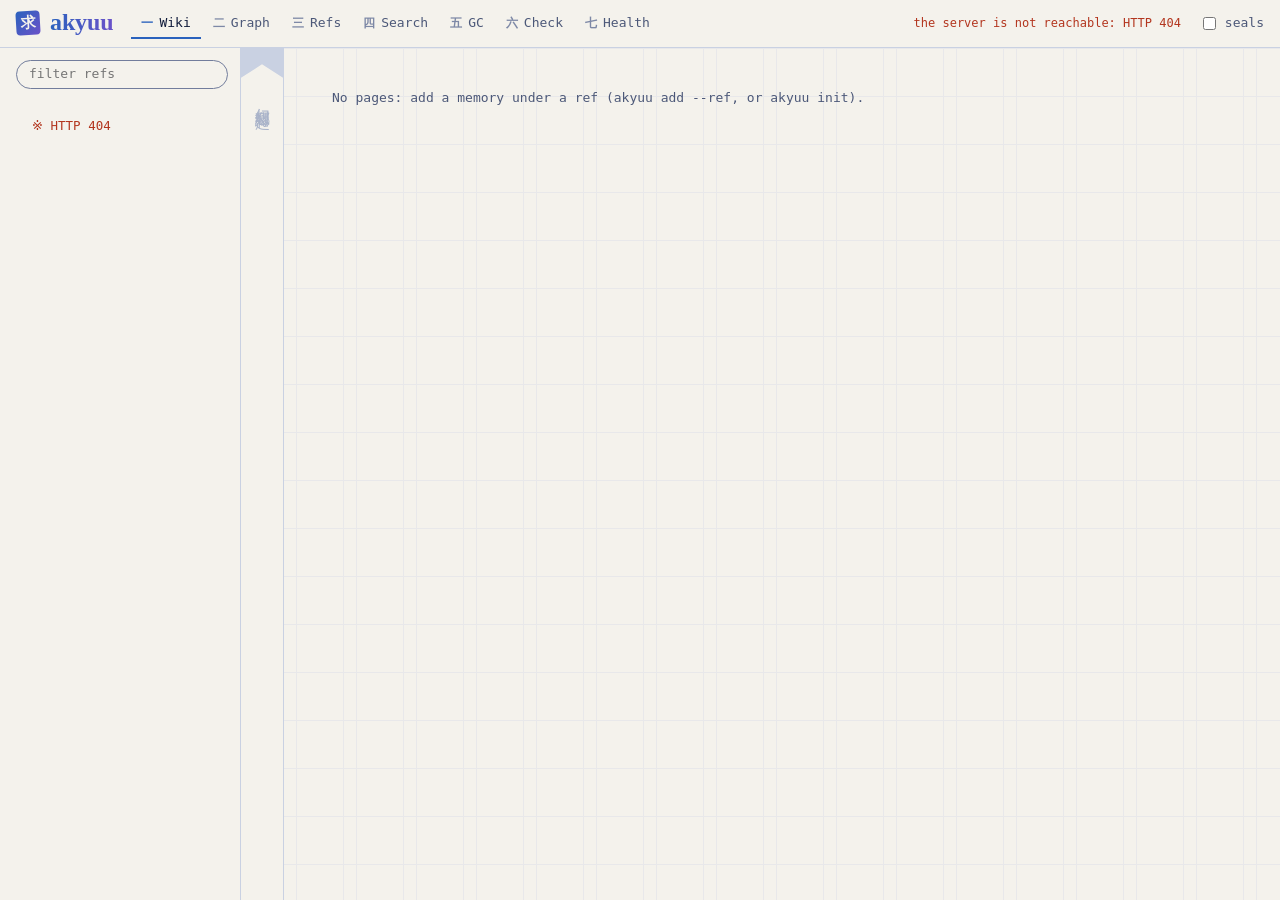
==== commit 63c644e5: "feat: add optional seals to the web UI A seal is a small carved mark that the id of a memory, or the" ====
--- a/web/index.html
+++ b/web/index.html
@@ -26,7 +26,7 @@
   /* The names the rest of this sheet uses. */
   --bg: var(--ai); --fg: var(--ink); --muted: var(--ink-muted); --card: var(--ai-raised);
   --accent: var(--sora); --warn: var(--shu); --ok: var(--matsu); --grey: #e1e3ea; --grey-fg: var(--ink-muted);
-  --sup: var(--wire); --about: var(--sora); --derived: var(--matsu); --refines: var(--fuji);
+  --sup: var(--wire); --about: var(--sora); --derived: var(--matsu); --refines: var(--fuji); --follows: var(--matsu);
   --hit: var(--kin); --planned: var(--shu); --sel: var(--ink);
   font: 13px/1.45 var(--font-mono);
 }
@@ -79,6 +79,39 @@
 .notice.warn { color: var(--warn); }
 .notice.warn::before { content: "※ "; }
 .canvas { flex: 1; overflow: auto; position: relative; }
+#view-graph[data-mode="map"] .hist-only, #view-graph[data-mode="history"] .map-only { display: none; }
+.map { flex: 1; overflow: auto; position: relative; padding: 16px; }
+.map[hidden] { display: none; }
+.map .groups { display: flex; flex-wrap: wrap; align-items: flex-start; gap: 26px 34px; position: relative; }
+.mgroup { max-width: 100%; }
+.mgroup h3 { margin: 0 0 8px; padding-bottom: 4px; border-bottom: 1px solid var(--rule-strong); font: 500 11px var(--font-mono); letter-spacing: .04em; color: var(--ink-muted); display: flex; gap: 10px; }
+.mgroup h3 .n { color: var(--ink-dim); }
+.mcards { display: grid; grid-template-columns: repeat(var(--cols, 1), 196px); gap: 10px; }
+.topic { --kind: hsl(var(--kh, 220) var(--kind-s) var(--kind-l)); position: relative; z-index: 1; text-align: left; width: 196px; min-height: 64px; font: inherit; color: var(--fg);
+  background: color-mix(in oklab, var(--kind) var(--kind-mix), var(--bg)); border: 1.2px solid var(--wire); padding: 7px 9px 7px 14px; }
+.topic::before { content: ""; position: absolute; left: 0; top: 0; bottom: 0; width: 5px; background: var(--kind); }
+.topic .nm { display: block; font: 700 13px/1.25 var(--font-display); overflow-wrap: anywhere; }
+.topic .ln { display: -webkit-box; -webkit-line-clamp: 2; -webkit-box-orient: vertical; overflow: hidden; margin-top: 3px; font-size: 11px; line-height: 1.35; color: var(--ink-muted); }
+.topic .stamp { position: absolute; right: 8px; top: 8px; }
+.topic .nm, .topic .ln { padding-right: 34px; }
+.topic .meta { display: flex; justify-content: space-between; gap: 8px; margin-top: 4px; font-size: 10px; color: var(--ink-dim); }
+.topic:hover { border-color: var(--sora); }
+.topic.nb { border-color: var(--sora); border-width: 1.8px; }
+.topic.sel { border-color: var(--sora); border-width: 2.4px; box-shadow: var(--glow-accent); }
+.topic.dim { opacity: .22; }
+svg.maplinks { position: absolute; left: 0; top: 0; pointer-events: none; z-index: 0; overflow: visible; }
+svg.maplinks path { fill: none; stroke-linecap: round; }
+svg.maplinks .out { stroke: var(--about); }
+svg.maplinks .in { stroke: var(--fuji); }
+svg.maplinks .faint { opacity: .22; }
+svg.maplinks marker path { stroke-width: 1.4; stroke-linejoin: round; }
+/* Memory seals: an optional mark that the id of a memory (or the name of a
+   ref) decides, so the same memory has the same seal. Off by default. */
+.stamp { display: none; color: var(--shu); line-height: 0; }
+body[data-seals="on"] .stamp { display: block; }
+.stamp svg { display: block; }
+.panel .stamp { float: right; margin: 0 12px 6px 10px; }
+#seal-toggle { display: inline-flex; align-items: center; gap: 6px; color: var(--ink-muted); cursor: pointer; }
 svg.graph { display: block; }
 svg.graph text { font: 12px var(--font-mono); fill: var(--fg); }
 svg.graph .date { fill: var(--ink-dim); font-size: 11px; }
@@ -111,6 +144,7 @@
 svg.graph .edge.about { stroke: var(--about); stroke-width: 1.3; stroke-dasharray: 6 4; }
 svg.graph .edge.derived-from { stroke: var(--derived); stroke-width: 1.3; stroke-dasharray: 1 4; }
 svg.graph .edge.refines { stroke: var(--refines); stroke-width: 1.3; }
+svg.graph .edge.follows { stroke: var(--follows); stroke-width: 1.6; }
 svg.graph .edge.dim { opacity: .12; }
 svg.graph marker path { fill: none; stroke-width: 1.4; stroke-linecap: round; stroke-linejoin: round; }
 /* Highlight: the edges of the hovered or selected node are bold, the rest is faint. */
@@ -284,11 +318,18 @@
 @media (forced-colors: active) {
   header h1 .name, .wpage h1 .leaf { background: none; -webkit-text-fill-color: CanvasText; color: CanvasText; }
   .seal { background: CanvasText; color: Canvas; }
+  .stamp { color: CanvasText; }
   ul.wtree a.current::before { background: CanvasText; }
 }
 </style>
 </head>
-<body>
+<body data-seals="off">
+<svg width="0" height="0" style="position:absolute" aria-hidden="true" focusable="false"><defs>
+  <filter id="ink" x="-5%" y="-5%" width="110%" height="110%">
+    <feTurbulence type="fractalNoise" baseFrequency="0.9" numOctaves="2" seed="3" result="n"/>
+    <feDisplacementMap in="SourceGraphic" in2="n" scale="1.6" xChannelSelector="R" yChannelSelector="G"/>
+  </filter>
+</defs></svg>
 <header>
   <h1><span class="seal" aria-hidden="true">求</span><span class="name">akyuu</span></h1>
   <nav id="tabs" role="tablist">
@@ -301,6 +342,7 @@
     <button data-tab="health"><span class="folio" aria-hidden="true">七</span>Health</button>
   </nav>
   <span id="status">loading</span>
+  <label id="seal-toggle" title="Show a seal on each topic and memory, made from its name or id"><input id="seal-on" type="checkbox"> seals</label>
 </header>
 <main>
   <section class="view" id="view-wiki">
@@ -308,21 +350,24 @@
     <div class="wfold" aria-hidden="true"><span>幻想郷縁起</span></div>
     <article class="wpage" id="wiki-page"></article>
   </section>
-  <section class="view" id="view-graph" hidden>
+  <section class="view" id="view-graph" data-mode="map" hidden>
     <div class="toolbar">
+      <label title="The map shows one box for each ref. History shows every memory and its edges.">view <select id="f-view"><option value="map">topic map</option><option value="history">history</option></select></label>
       <label>kind <select id="f-kind"></select></label>
       <label>agent <select id="f-agent"></select></label>
-      <label>ref <select id="f-ref"></select></label>
-      <label title="Edges away from the start nodes">hops <input id="w-hops" type="number" min="0" max="10" value="2"></label>
-      <label title="How many of the newest heads to start from">heads <input id="w-limit" type="number" min="1" max="100000" value="200"></label>
-      <label><input id="w-all" type="checkbox"> show all</label>
-      <span id="w-focus"></span>
-      <label title="Compact stacks short chains in fewer columns, to use the height. By time keeps one column for each chain.">layout <select id="f-layout"><option value="compact">compact</option><option value="time">by time</option></select></label>
-      <span class="zoombar" data-for="graph-canvas"><button type="button" data-zoom="out" title="Zoom out">−</button><button type="button" data-zoom="in" title="Zoom in">+</button><button type="button" data-zoom="fit" title="Fit the drawing to the window">Fit</button><button type="button" data-zoom="one" title="Natural size">100%</button><span class="muted" data-zoom-label></span></span>
+      <label class="hist-only">ref <select id="f-ref"></select></label>
+      <label class="map-only" title="Draw every link between topics, not only the links of the topic that you point at"><input id="m-all" type="checkbox"> all links</label>
+      <label class="hist-only" title="Edges away from the start nodes">hops <input id="w-hops" type="number" min="0" max="10" value="2"></label>
+      <label class="hist-only" title="How many of the newest heads to start from">heads <input id="w-limit" type="number" min="1" max="100000" value="200"></label>
+      <label class="hist-only"><input id="w-all" type="checkbox"> show all</label>
+      <span id="w-focus" class="hist-only"></span>
+      <label class="hist-only" title="Compact stacks short chains in fewer columns, to use the height. By time keeps one column for each chain.">layout <select id="f-layout"><option value="compact">compact</option><option value="time">by time</option></select></label>
+      <span class="zoombar hist-only" data-for="graph-canvas"><button type="button" data-zoom="out" title="Zoom out">−</button><button type="button" data-zoom="in" title="Zoom in">+</button><button type="button" data-zoom="fit" title="Fit the drawing to the window">Fit</button><button type="button" data-zoom="one" title="Natural size">100%</button><span class="muted" data-zoom-label></span></span>
     </div>
     <div class="notice" id="graph-notice"></div>
     <div class="legend" id="legend"></div>
     <div class="canvas" id="graph-canvas"></div>
+    <div class="map" id="map-canvas" hidden></div>
   </section>
   <section class="view" id="view-refs" hidden>
     <div class="notice" id="refs-notice"></div>
@@ -445,6 +490,85 @@
              seeds: seeds, window: windowInfo };
   }
 
+  // The seal of a memory or a ref: nine cells, each one of eight carved
+  // strokes. A memory id (sha256-<64 hex>) gives the cells by its first nine hex
+  // digits. Any other text, such as the name of a ref, goes through two FNV-1a
+  // hashes first, so that a topic keeps its seal when its memory is replaced.
+  // The result is a list of nine numbers from 0 to 7. (Like the randomart of an
+  // ssh key, it lets a person tell hashes apart at a glance; unlike it, each
+  // cell is one hex digit and there is no random walk.)
+  function sealCells(seed) {
+    let hex;
+    if (/^sha256-[0-9a-f]{64}$/.test(seed)) hex = seed.slice(7, 16);
+    else {
+      hex = '';
+      for (const basis of [0x811c9dc5, 0x01000193 ^ 0x5bd1e995]) {
+        let h = basis >>> 0;
+        for (let i = 0; i < seed.length; i++) { h ^= seed.charCodeAt(i); h = Math.imul(h, 0x01000193) >>> 0; }
+        hex += h.toString(16).padStart(8, '0');
+      }
+      hex = hex.slice(0, 9);
+    }
+    return Array.from(hex, c => parseInt(c, 16) & 7);
+  }
+
+  // The topic map: one topic for each ref, and the links between topics.
+  // A topic owns the memory that its ref holds now and the chain behind it
+  // (what that memory supersedes, and the episode that it follows), so a log
+  // of 90 episodes is one topic. A memory that two refs reach stays with the
+  // first ref by name, and a ref's own memory always stays with that ref.
+  // A link goes from topic A to topic B if a memory of A has an edge to a
+  // memory of B, or an about-ref link to the ref of B. `refs` is the list of
+  // /api/refs.
+  function topicMap(graph, refs) {
+    const node = new Map(graph.nodes.map(n => [n.id, n]));
+    const out = new Map();
+    for (const e of graph.edges) {
+      if (!out.has(e.src)) out.set(e.src, []);
+      out.get(e.src).push(e);
+    }
+    const topics = (refs || []).filter(r => !r.error && node.has(r.current))
+      .map(r => ({ name: r.name, current: r.current, ids: new Set(), steps: 0, episodes: 0 }))
+      .sort((a, b) => (a.name < b.name ? -1 : a.name > b.name ? 1 : 0));
+    const owner = new Map();
+    for (const t of topics) if (!owner.has(t.current)) { owner.set(t.current, t); t.ids.add(t.current); }
+    for (const t of topics) {
+      const todo = [t.current];
+      while (todo.length) {
+        for (const e of out.get(todo.pop()) || []) {
+          if ((e.kind !== 'supersedes' && e.kind !== 'follows') || owner.has(e.dst) || !node.has(e.dst)) continue;
+          owner.set(e.dst, t);
+          t.ids.add(e.dst);
+          if (e.kind === 'follows') t.episodes++; else t.steps++;
+          todo.push(e.dst);
+        }
+      }
+    }
+    const links = new Map();
+    const link = (a, b, kind) => {
+      if (!a || !b || a === b) return;
+      const key = a.name + '\n' + b.name;
+      if (!links.has(key)) links.set(key, { from: a.name, to: b.name, n: 0, kinds: new Set() });
+      const l = links.get(key);
+      l.n++;
+      l.kinds.add(kind);
+    };
+    for (const e of graph.edges) link(owner.get(e.src), owner.get(e.dst), e.kind);
+    // An about-ref link names a ref, so it leads to the topic of that ref.
+    const byName = new Map(topics.map(t => [t.name, t]));
+    for (const n of graph.nodes) for (const r of n.aboutRefs || []) link(owner.get(n.id), byName.get(r), 'about-ref');
+    for (const t of topics) {
+      const n = node.get(t.current);
+      t.kind = n.kind; t.agent = n.agent; t.created = n.created; t.line = n.line;
+      const slash = t.name.lastIndexOf('/');
+      t.group = slash < 0 ? '' : t.name.slice(0, slash);
+      t.tail = t.name.slice(slash + 1);
+      t.count = t.ids.size;
+      t.isLog = t.episodes > t.steps;
+    }
+    return { topics: topics, links: Array.from(links.values()), owner: new Map(Array.from(owner, ([id, t]) => [id, t.name])) };
+  }
+
   // A small binary heap, for the order of the layout.
   function Heap(less) { this.a = []; this.less = less; }
   Heap.prototype.push = function (x) {
@@ -886,7 +1010,7 @@
   const ROW_GAP = ROW_H - NODE_H;  // a row gap with no track, or with one track
   const CORNER = 6;                // radius of the rounded corners
   const PORT_MAX = 12, PORT_PAD = 12, PIN_STEP = 6;
-  const KIND_RANK = { supersedes: 0, about: 1, 'derived-from': 2, refines: 3 };
+  const KIND_RANK = { supersedes: 0, about: 1, 'derived-from': 2, refines: 3, follows: 4 };
   const cmpStr = (a, b) => (a < b ? -1 : a > b ? 1 : 0);
 
   function planRoutes(graph, lay) {
@@ -1382,12 +1506,20 @@
 
   // Is this page a log? Its name has a log part, or its memory is an
   // episode or a note (the kinds that append and note write).
+  function previousEpisode(edges) {
+    const outs = (kind) => edges.filter(e => e.dir === 'out' && e.kind === kind).map(e => e.id).sort();
+    const f = outs('follows');
+    if (f.length) return f[0];
+    const d = outs('derived-from');
+    return d.length === 1 ? d[0] : null;
+  }
+
   function isLogPage(name, kind) {
     if (/(^|\/)(log|logs|episodes)(\/|$)/.test(name || '')) return true;
     return kind === 'episode' || kind === 'note';
   }
 
-  const pure = { mdBlocks, mdInline, refMatcher, wikiTree, textBacklinks, isLogPage, compareText, sentences, fitScale, anchorScroll, MIN_SCALE, MAX_SCALE, OVERVIEW_BELOW, shortId, kindHue, windowGraph, layout, staticSearch, snippetParts, newestFirst, ago, columnGeometry, tagRows, rowWidth, planRoutes, routeEdges, roundedPath, NODE_W, NODE_H, ROW_H, COL_GAP, TRACK, TOP, LEFT };
+  const pure = { sealCells, topicMap, previousEpisode, mdBlocks, mdInline, refMatcher, wikiTree, textBacklinks, isLogPage, compareText, sentences, fitScale, anchorScroll, MIN_SCALE, MAX_SCALE, OVERVIEW_BELOW, shortId, kindHue, windowGraph, layout, staticSearch, snippetParts, newestFirst, ago, columnGeometry, tagRows, rowWidth, planRoutes, routeEdges, roundedPath, NODE_W, NODE_H, ROW_H, COL_GAP, TRACK, TOP, LEFT };
   if (typeof document === 'undefined') return pure;
 
   // ---------------------------------------------------------------------
@@ -1546,6 +1678,10 @@
     wikiHome: null,
     stats: null,
     graph: null,
+    mapGraph: null,
+    topicOwner: null,
+    view: 'map',
+    mapAll: false,
     gcGraph: null,
     refs: null,
     plan: null,
@@ -1586,7 +1722,7 @@
   }
 
   function nodeInfo(id) {
-    for (const g of [state.graph, state.gcGraph]) {
+    for (const g of [state.graph, state.mapGraph, state.gcGraph]) {
       if (!g) continue;
       const n = g.nodes.find(x => x.id === id);
       if (n) return n;
@@ -1596,7 +1732,7 @@
 
   // ---- the graph drawing ---------------------------------------------------
 
-  const EDGE_VAR = { supersedes: 'sup', about: 'about', 'derived-from': 'derived', refines: 'refines' };
+  const EDGE_VAR = { supersedes: 'sup', about: 'about', 'derived-from': 'derived', refines: 'refines', follows: 'follows' };
 
   // The layout, the routes and the geometry of a graph.
   function geometryOf(graph, lay, marks) {
@@ -1893,6 +2029,10 @@
   }
 
   function renderGraph(scrollTo) {
+    $('view-graph').setAttribute('data-mode', state.view);
+    $('graph-canvas').hidden = state.view !== 'history';
+    $('map-canvas').hidden = state.view !== 'map';
+    if (state.view === 'map') return renderMap();
     const g = state.graph;
     const notice = $('graph-notice');
     if (!g) return;
@@ -1926,10 +2066,193 @@
     legend($('legend'), g, state.hits.size ? [el('span', {}, [el('span', { class: 'swatch', style: 'background: var(--hit)' }), 'search hit'])] : []);
   }
 
+  // ---- seals -------------------------------------------------------------------
+
+  // The path of each stroke in a 16 x 16 cell at (x, y).
+  const SEAL_STROKES = [
+    (x, y) => 'M' + (x + 2) + ',' + (y + 8) + ' h12',
+    (x, y) => 'M' + (x + 8) + ',' + (y + 2) + ' v12',
+    (x, y) => 'M' + (x + 2) + ',' + (y + 2) + ' h12 v12',
+    (x, y) => 'M' + (x + 14) + ',' + (y + 2) + ' h-12 v12',
+    (x, y) => 'M' + (x + 2) + ',' + (y + 14) + ' h12 v-12',
+    (x, y) => 'M' + (x + 2) + ',' + (y + 2) + ' L' + (x + 14) + ',' + (y + 14),
+    (x, y) => 'M' + (x + 14) + ',' + (y + 2) + ' L' + (x + 2) + ',' + (y + 14),
+    (x, y) => 'M' + (x + 8) + ',' + (y + 8) + ' h0.1',
+  ];
+
+  // The seal as an element: decorative (hidden from screen readers), drawn in
+  // the current colour. Shown only when the page has the seals switched on.
+  function sealEl(seed, size) {
+    const g = svg('g', { fill: 'none', stroke: 'currentColor', 'stroke-linecap': 'round', 'stroke-linejoin': 'round', filter: 'url(#ink)' });
+    g.appendChild(svg('rect', { x: 2, y: 2, width: 50, height: 50, rx: 2, 'stroke-width': 3 }));
+    sealCells(seed).forEach((k, i) => {
+      g.appendChild(svg('path', { d: SEAL_STROKES[k](5 + (i % 3) * 15, 5 + Math.floor(i / 3) * 15), 'stroke-width': 3.2 }));
+    });
+    const root = svg('svg', { width: size, height: size, viewBox: '0 0 54 54', 'aria-hidden': 'true', focusable: 'false' }, [g]);
+    return el('span', { class: 'stamp', 'aria-hidden': 'true' }, [root]);
+  }
+
+  // What decides the seal of a memory: the topic that it belongs to (as the
+  // map has it: held by a ref, or in the chain behind one), so that a topic and
+  // its memories show one seal; else a ref that holds it; else its own id.
+  // `held` is the list of refs of the memory, {name, generation}.
+  function sealSeed(id, held) {
+    const owner = state.topicOwner && state.topicOwner.get(id);
+    if (owner) return owner;
+    const refs = (held || []).slice().sort((a, b) => (a.generation - b.generation) || (a.name < b.name ? -1 : a.name > b.name ? 1 : 0));
+    return refs.length ? refs[0].name : id;
+  }
+
+  function setSeals(on) {
+    document.body.setAttribute('data-seals', on ? 'on' : 'off');
+    $('seal-on').checked = on;
+  }
+
+  // ---- the topic map ----------------------------------------------------------
+
+  // A line from the rim of box a to the rim of box b, bent a little. Boxes are
+  // {x, y, w, h}, with (x, y) the centre.
+  function linkPath(a, b) {
+    const dx = b.x - a.x, dy = b.y - a.y;
+    const cx = (a.x + b.x) / 2 - dy * 0.12, cy = (a.y + b.y) / 2 + dx * 0.12;
+    const rim = (box, tx, ty) => {
+      const ux = tx - box.x, uy = ty - box.y;
+      const t = Math.min(ux ? (box.w / 2 + 3) / Math.abs(ux) : Infinity, uy ? (box.h / 2 + 3) / Math.abs(uy) : Infinity);
+      return [box.x + ux * t, box.y + uy * t];
+    };
+    const [x1, y1] = rim(a, cx, cy);
+    const [x2, y2] = rim(b, cx, cy);
+    return 'M' + x1.toFixed(1) + ',' + y1.toFixed(1) + ' Q' + cx.toFixed(1) + ',' + cy.toFixed(1) + ' ' + x2.toFixed(1) + ',' + y2.toFixed(1);
+  }
+
+  // The topic map of the whole store: a box for each ref, grouped by the
+  // namespace of the ref. The links of a topic show when the pointer is on it,
+  // or when it is selected.
+  function renderMap() {
+    const host = $('map-canvas');
+    const notice = $('graph-notice');
+    const g = state.mapGraph;
+    $('legend').replaceChildren();
+    notice.className = 'notice';
+    const keep = { left: host.scrollLeft, top: host.scrollTop };
+    host.replaceChildren();
+    if (!g) return;
+    const refs = state.refs && state.refs.refs ? state.refs.refs : [];
+    const map = topicMap(g, refs);
+    state.topicOwner = map.owner;
+    fillSelect($('f-kind'), Array.from(new Set(map.topics.map(t => t.kind).filter(Boolean))).sort(), state.filter.kind);
+    fillSelect($('f-agent'), Array.from(new Set(map.topics.map(t => t.agent).filter(Boolean))).sort(), state.filter.agent);
+    if (!map.topics.length) {
+      notice.textContent = 'No refs yet. A topic is a ref: add a memory with a ref to see it here.';
+      return;
+    }
+    const byName = new Map(map.topics.map(t => [t.name, t]));
+    const mine = state.selected ? map.owner.get(state.selected) : null;
+    let hover = null;
+    const groupsOf = new Map();
+    for (const t of map.topics) {
+      if (!groupsOf.has(t.group)) groupsOf.set(t.group, []);
+      groupsOf.get(t.group).push(t);
+    }
+    const byDate = (a, b) => (a.created < b.created ? 1 : a.created > b.created ? -1 : 0);
+    for (const ts of groupsOf.values()) ts.sort(byDate);
+    const order = Array.from(groupsOf.keys()).sort((a, b) => byDate(groupsOf.get(a)[0], groupsOf.get(b)[0]));
+    const cards = new Map();
+    const groups = el('div', { class: 'groups' });
+    for (const name of order) {
+      const ts = groupsOf.get(name);
+      const grid = el('div', { class: 'mcards', style: '--cols: ' + Math.min(ts.length, ts.length > 6 ? 3 : 2) });
+      for (const t of ts) {
+        const what = t.count === 1 ? 'one memory' : t.count + (t.isLog ? ' episodes' : ' versions');
+        const card = el('button', { type: 'button', class: 'topic', style: kindStyle(t.kind), title: t.name + '\n' + (t.line || '') }, [
+          el('span', { class: 'nm', text: t.tail }),
+          el('span', { class: 'ln', text: t.line || '' }),
+          el('span', { class: 'meta' }, [el('span', { text: what }), el('span', { text: (t.created || '').slice(0, 10) })]),
+          sealEl(t.name, 30),
+        ]);
+        card.addEventListener('click', () => selectNode(t.current));
+        card.addEventListener('mouseenter', () => { hover = t.name; paint(); });
+        card.addEventListener('mouseleave', () => { hover = null; paint(); });
+        cards.set(t.name, card);
+        grid.appendChild(card);
+      }
+      groups.appendChild(el('div', { class: 'mgroup' }, [
+        el('h3', {}, [el('span', { text: name || '(top level)' }), el('span', { class: 'n', text: String(ts.length) })]),
+        grid,
+      ]));
+    }
+    const layer = svg('svg', { class: 'maplinks' });
+    const defs = svg('defs');
+    for (const [id, v] of [['mk-out', 'about'], ['mk-in', 'refines']]) {
+      const m = svg('marker', { id: id, viewBox: '0 0 10 10', refX: '9', refY: '5', markerUnits: 'userSpaceOnUse', markerWidth: '9', markerHeight: '9', orient: 'auto' });
+      m.appendChild(svg('path', { d: 'M1,1 L9,5 L1,9', fill: 'none', style: 'stroke: var(--' + v + ')' }));
+      defs.appendChild(m);
+    }
+    layer.appendChild(defs);
+    host.appendChild(layer);
+    host.appendChild(groups);
+
+    function boxes() {
+      const origin = host.getBoundingClientRect();
+      const m = new Map();
+      for (const [name, c] of cards) {
+        const r = c.getBoundingClientRect();
+        m.set(name, { x: r.left - origin.left + host.scrollLeft + r.width / 2, y: r.top - origin.top + host.scrollTop + r.height / 2, w: r.width, h: r.height });
+      }
+      return m;
+    }
+    // The topic in focus is the one under the pointer, or else the selected one.
+    function paint() {
+      const focus = hover || mine;
+      const near = new Set();
+      const shown = [];
+      for (const l of map.links) {
+        const hot = !!focus && (l.from === focus || l.to === focus);
+        if (hot) { near.add(l.from); near.add(l.to); }
+        if (hot || state.mapAll) shown.push({ l: l, hot: hot });
+      }
+      for (const [name, c] of cards) {
+        const t = byName.get(name);
+        const off = (state.filter.kind && t.kind !== state.filter.kind) || (state.filter.agent && t.agent !== state.filter.agent);
+        c.classList.toggle('dim', !!(off || (focus && !near.has(name) && name !== focus)));
+        c.classList.toggle('nb', !!focus && near.has(name) && name !== focus);
+        c.classList.toggle('sel', name === mine);
+      }
+      const bx = boxes();
+      layer.setAttribute('width', host.scrollWidth);
+      layer.setAttribute('height', host.scrollHeight);
+      for (const p of Array.from(layer.querySelectorAll('path.link'))) p.remove();
+      for (const { l, hot } of shown) {
+        const a = bx.get(l.from), b = bx.get(l.to);
+        if (!a || !b) continue;
+        const out = !focus || l.from === focus;
+        layer.appendChild(svg('path', { class: 'link ' + (out ? 'out' : 'in') + (hot ? '' : ' faint'), d: linkPath(a, b),
+          'stroke-width': (1.2 + Math.min(2.4, Math.log2(l.n + 1) * 0.5)).toFixed(1), 'marker-end': 'url(#' + (out ? 'mk-out' : 'mk-in') + ')' }));
+      }
+      if (focus) {
+        const t = byName.get(focus);
+        const outs = map.links.filter(l => l.from === focus).length, ins = map.links.filter(l => l.to === focus).length;
+        notice.textContent = t.name + ': ' + (t.isLog ? count(t.count, 'episode', 'episodes') : count(t.count, 'version', 'versions')) +
+          ', links to ' + count(outs, 'topic', 'topics') + ', linked from ' + count(ins, 'topic', 'topics') + '.';
+      } else {
+        notice.textContent = count(map.topics.length, 'topic', 'topics') + ' (one for each ref), ' + count(map.links.length, 'link', 'links') +
+          ' between them. Point at a topic to see its links, and click it to read it.';
+      }
+    }
+    paint();
+    host.scrollLeft = keep.left;
+    host.scrollTop = keep.top;
+  }
+
   async function loadGraph() {
     try {
-      state.graph = await state.src.graph(state.window);
-      renderGraph(state.window.focus);
+      if (state.view === 'map') {
+        state.mapGraph = await state.src.graph({ focus: null, hops: 0, limit: 1, all: true });
+        renderGraph();
+      } else {
+        state.graph = await state.src.graph(state.window);
+        renderGraph(state.window.focus);
+      }
     } catch (e) {
       $('graph-notice').className = 'notice warn';
       $('graph-notice').textContent = 'The graph could not be read: ' + e.message;
@@ -1947,21 +2270,22 @@
     redrawCurrent();
   }
 
-  function panelHeader(p, title, id) {
+  function panelHeader(p, title, id, seed) {
     p.appendChild(el('button', { class: 'close', text: 'Close', onclick: closePanel }));
+    if (id) p.appendChild(sealEl(seed || id, 40));
     p.appendChild(el('h2', { text: title }));
     if (id) p.appendChild(el('div', { class: 'mono muted', text: id }));
   }
 
   async function showMemory(id) {
     const p = panel();
-    panelHeader(p, 'Memory ' + shortId(id), id);
+    panelHeader(p, 'Memory ' + shortId(id), id, sealSeed(id, []));
     p.appendChild(el('p', { class: 'muted', text: 'loading' }));
     let m;
     try { m = await state.src.memory(id); } catch (e) {
       if (state.selected !== id) return;
       const q = panel();
-      panelHeader(q, 'Not a stored memory', id);
+      panelHeader(q, 'Not a stored memory', id, sealSeed(id, []));
       const n = nodeInfo(id);
       if (n && n.status === 'pruned') q.appendChild(el('p', { text: 'GC deleted this memory at ' + fmtTime(n.prunedAt) + '. A newer memory still has an edge to it.' }));
       else if (n && n.status === 'missing') q.appendChild(el('p', { text: 'An edge points here, but the store has no such object and no tombstone. Verify reports this as missing.' }));
@@ -1971,7 +2295,7 @@
     }
     if (state.selected !== id) return;
     const q = panel();
-    panelHeader(q, m.kind + ' by ' + m.agent, m.id);
+    panelHeader(q, m.kind + ' by ' + m.agent, m.id, sealSeed(m.id, m.refs));
     const pill = el('span', { class: 'pill' + (m.status === 'head' ? ' good' : ''), text: m.status === 'head' ? 'current' : 'superseded' });
     const refsText = m.refs.length ? m.refs.map(r => r.name + (r.generation ? ' (generation ' + r.generation + ')' : ' (current)')).join(', ') : 'none';
     const rows = [
@@ -1996,6 +2320,19 @@
         n && (n.status === 'missing' || n.status === 'pruned') ? el('span', { class: 'pill bad', text: n.status }) : null]));
     }
     q.appendChild(ul);
+    const links = m.links || [];
+    if (links.length) {
+      q.appendChild(el('h2', { text: 'Links to refs' }));
+      const lu = el('ul', { class: 'plain' });
+      for (const l of links) {
+        const ref = el('a', { class: 'link', href: '#wiki/' + l.ref, text: l.ref });
+        lu.appendChild(el('li', {}, l.dir === 'out'
+          ? [el('span', { class: 'muted', text: 'this is about ' }), ref, el('span', { class: 'muted', text: ', now ' }),
+             l.id ? idLink(l.id) : el('span', { class: 'pill bad', text: 'no such ref' })]
+          : [idLink(l.id), el('span', { class: 'muted', text: ' is about ' }), ref, el('span', { class: 'muted', text: ', which names this' })]));
+      }
+      q.appendChild(lu);
+    }
   }
 
   function actions(id) {
@@ -2008,7 +2345,7 @@
 
   async function showExplain(id) {
     const p = panel();
-    panelHeader(p, 'GC: ' + shortId(id), id);
+    panelHeader(p, 'GC: ' + shortId(id), id, sealSeed(id, []));
     let w;
     try { w = await state.src.explain(id); } catch (e) {
       p.appendChild(el('p', { text: e.message }));
@@ -2431,17 +2768,22 @@
     };
     if (m) {
       const outs = m.edges.filter(e => e.dir === 'out' && e.kind !== 'supersedes');
-      if (outs.length) {
+      const refOuts = (m.links || []).filter(l => l.dir === 'out');
+      if (outs.length || refOuts.length) {
         side.appendChild(el('h2', { text: 'Links to' }));
-        side.appendChild(el('ul', { class: 'plain' }, outs.map(e => el('li', {}, [el('span', { class: 'muted', text: e.kind + ' ' }), label(e.id)]))));
+        side.appendChild(el('ul', { class: 'plain' }, refOuts.map(l => el('li', {}, [el('span', { class: 'muted', text: 'about ' }), el('a', { class: 'link', href: '#wiki/' + l.ref, text: l.ref }),
+          l.id ? null : el('span', { class: 'pill bad', text: 'no such ref' })])).concat(
+          outs.map(e => el('li', {}, [el('span', { class: 'muted', text: e.kind + ' ' }), label(e.id)])))));
       }
     }
     const ins = m ? m.edges.filter(e => e.dir === 'in' && e.kind !== 'supersedes') : [];
+    const refIns = m ? (m.links || []).filter(l => l.dir === 'in') : [];
     const texts = textBacklinks(state.pages, name);
     side.appendChild(el('h2', { text: 'Linked from' }));
-    if (!ins.length && !texts.length) side.appendChild(el('p', { class: 'muted', text: 'Nothing links here.' }));
+    if (!ins.length && !refIns.length && !texts.length) side.appendChild(el('p', { class: 'muted', text: 'Nothing links here.' }));
     else {
       const ul = el('ul', { class: 'plain' });
+      for (const l of refIns) ul.appendChild(el('li', {}, [label(l.id), el('span', { class: 'muted', text: ' (about-ref)' })]));
       for (const e of ins) ul.appendChild(el('li', {}, [label(e.id), el('span', { class: 'muted', text: ' (' + e.kind + ')' })]));
       for (const t of texts) ul.appendChild(el('li', {}, [el('a', { class: 'link', href: '#wiki/' + t, text: t }), el('span', { class: 'muted', text: ' (names it)' })]));
       side.appendChild(ul);
@@ -2465,7 +2807,8 @@
     }
   }
 
-  // Walk a log from an episode along derived_from, n at a time.
+  // Walk a log from an episode to the one before it, n at a time: its follows
+  // edge, or in an older log its one derived-from edge (Akyuu.Episode.previous).
   async function showEpisodes(ol, name, start, n) {
     let id = start;
     for (let k = 0; id && k < n; k++) {
@@ -2476,8 +2819,7 @@
         el('div', { class: 'muted' }, [fmtTime(m.created) + ' · ' + m.kind + ' · ' + m.agent + ' · ', idLink(m.id)]),
         el('div', { class: 'md' }, blockNodes(mdBlocks(m.body, pageNames())))
       ]));
-      const prev = m.edges.find(e => e.dir === 'out' && e.kind === 'derived-from');
-      id = prev ? prev.id : null;
+      id = previousEpisode(m.edges);
     }
     if (id) {
       const more = el('li', {}, [el('button', { type: 'button', text: 'older episodes', onclick: () => { more.remove(); showEpisodes(ol, name, id, n); } })]);
@@ -2556,6 +2898,16 @@
     const dataEl = document.getElementById('akyuu-data');
     state.src = dataEl ? staticSource(JSON.parse(dataEl.textContent)) : liveSource();
     for (const b of document.querySelectorAll('#tabs button')) b.addEventListener('click', () => switchTab(b.dataset.tab));
+    let saved = false;
+    try { saved = localStorage.getItem('akyuu-seals') === 'on'; } catch (e) { saved = false; }
+    setSeals(saved);
+    $('seal-on').addEventListener('change', (e) => {
+      setSeals(e.target.checked);
+      try { localStorage.setItem('akyuu-seals', e.target.checked ? 'on' : 'off'); } catch (err) { /* the choice lasts until the page closes */ }
+    });
+    $('f-view').addEventListener('change', (e) => { state.view = e.target.value; loadGraph(); });
+    $('m-all').addEventListener('change', (e) => { state.mapAll = e.target.checked; renderGraph(); });
+    window.addEventListener('resize', () => { if (state.tab === 'graph' && state.view === 'map') renderGraph(); });
     $('f-kind').addEventListener('change', (e) => { state.filter.kind = e.target.value; renderGraph(); });
     $('f-agent').addEventListener('change', (e) => { state.filter.agent = e.target.value; renderGraph(); });
     $('f-ref').addEventListener('change', (e) => { state.filter.ref = e.target.value; renderGraph(); });
